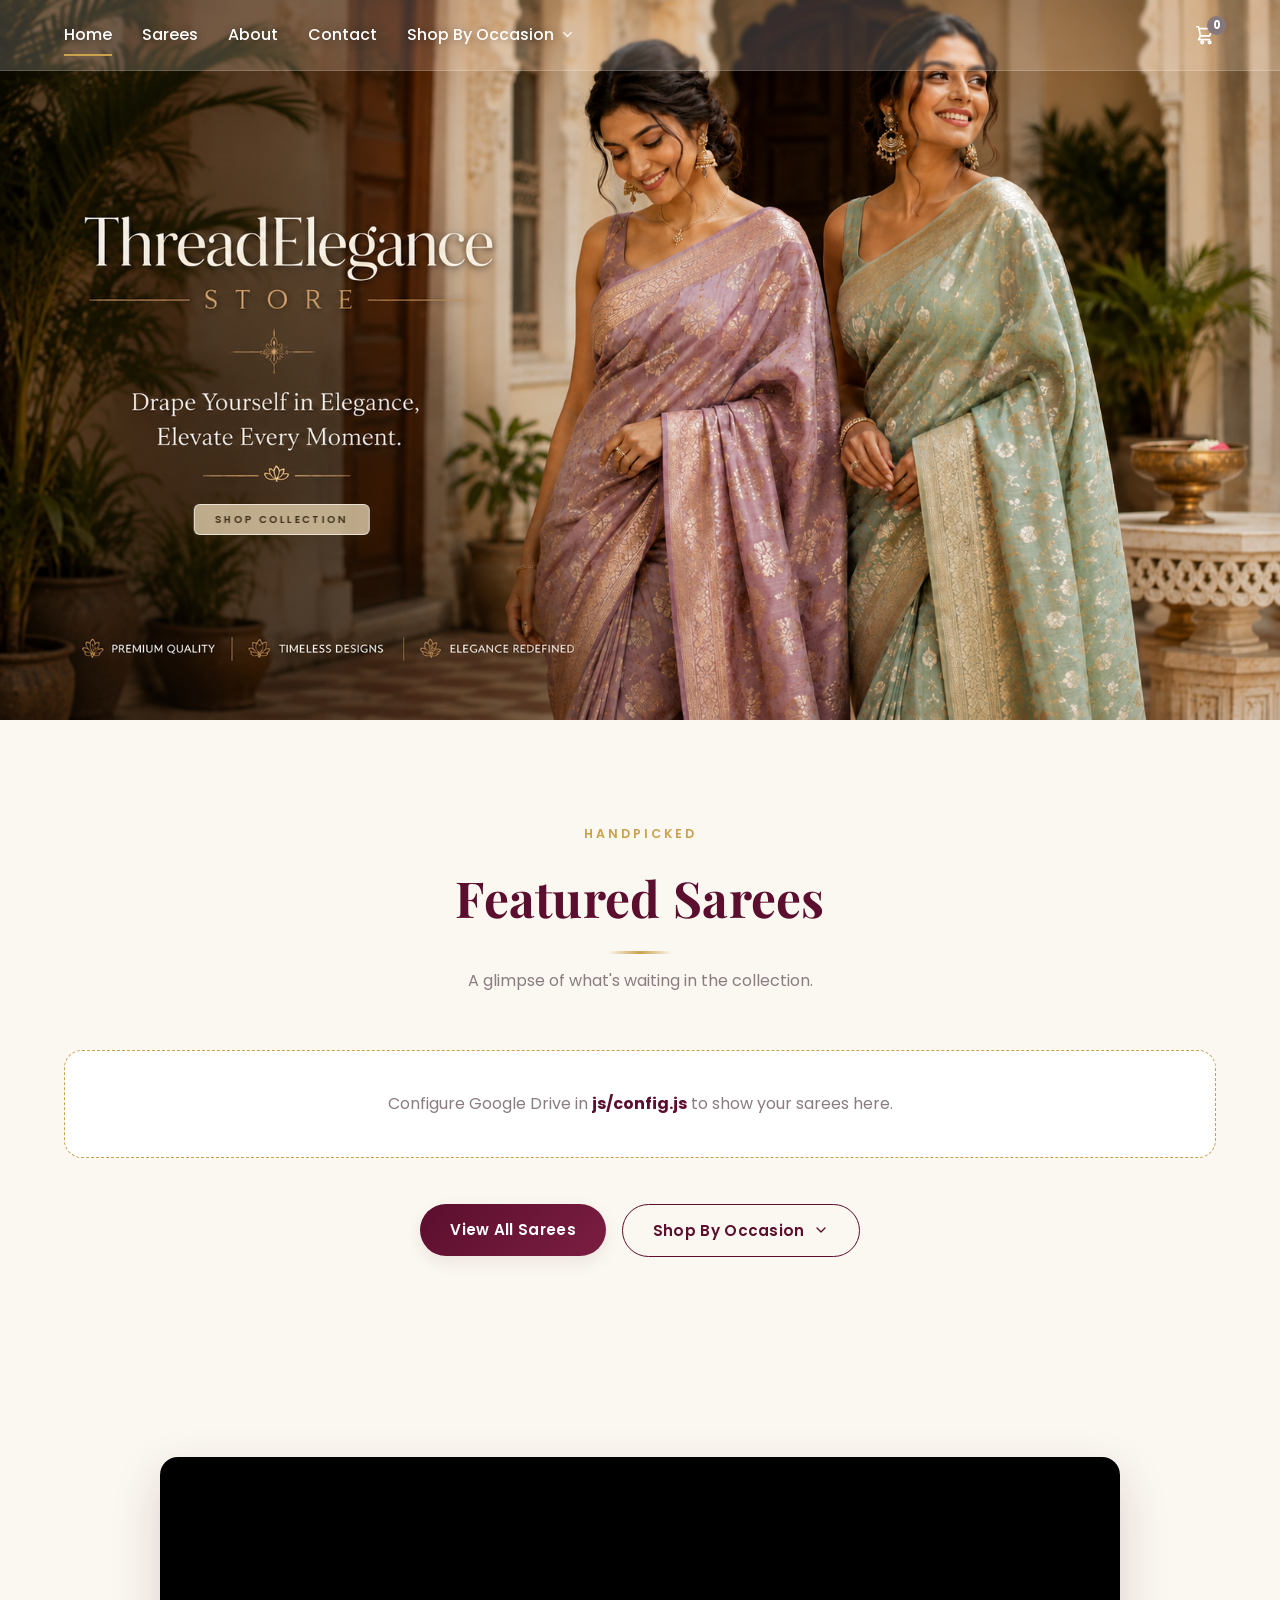
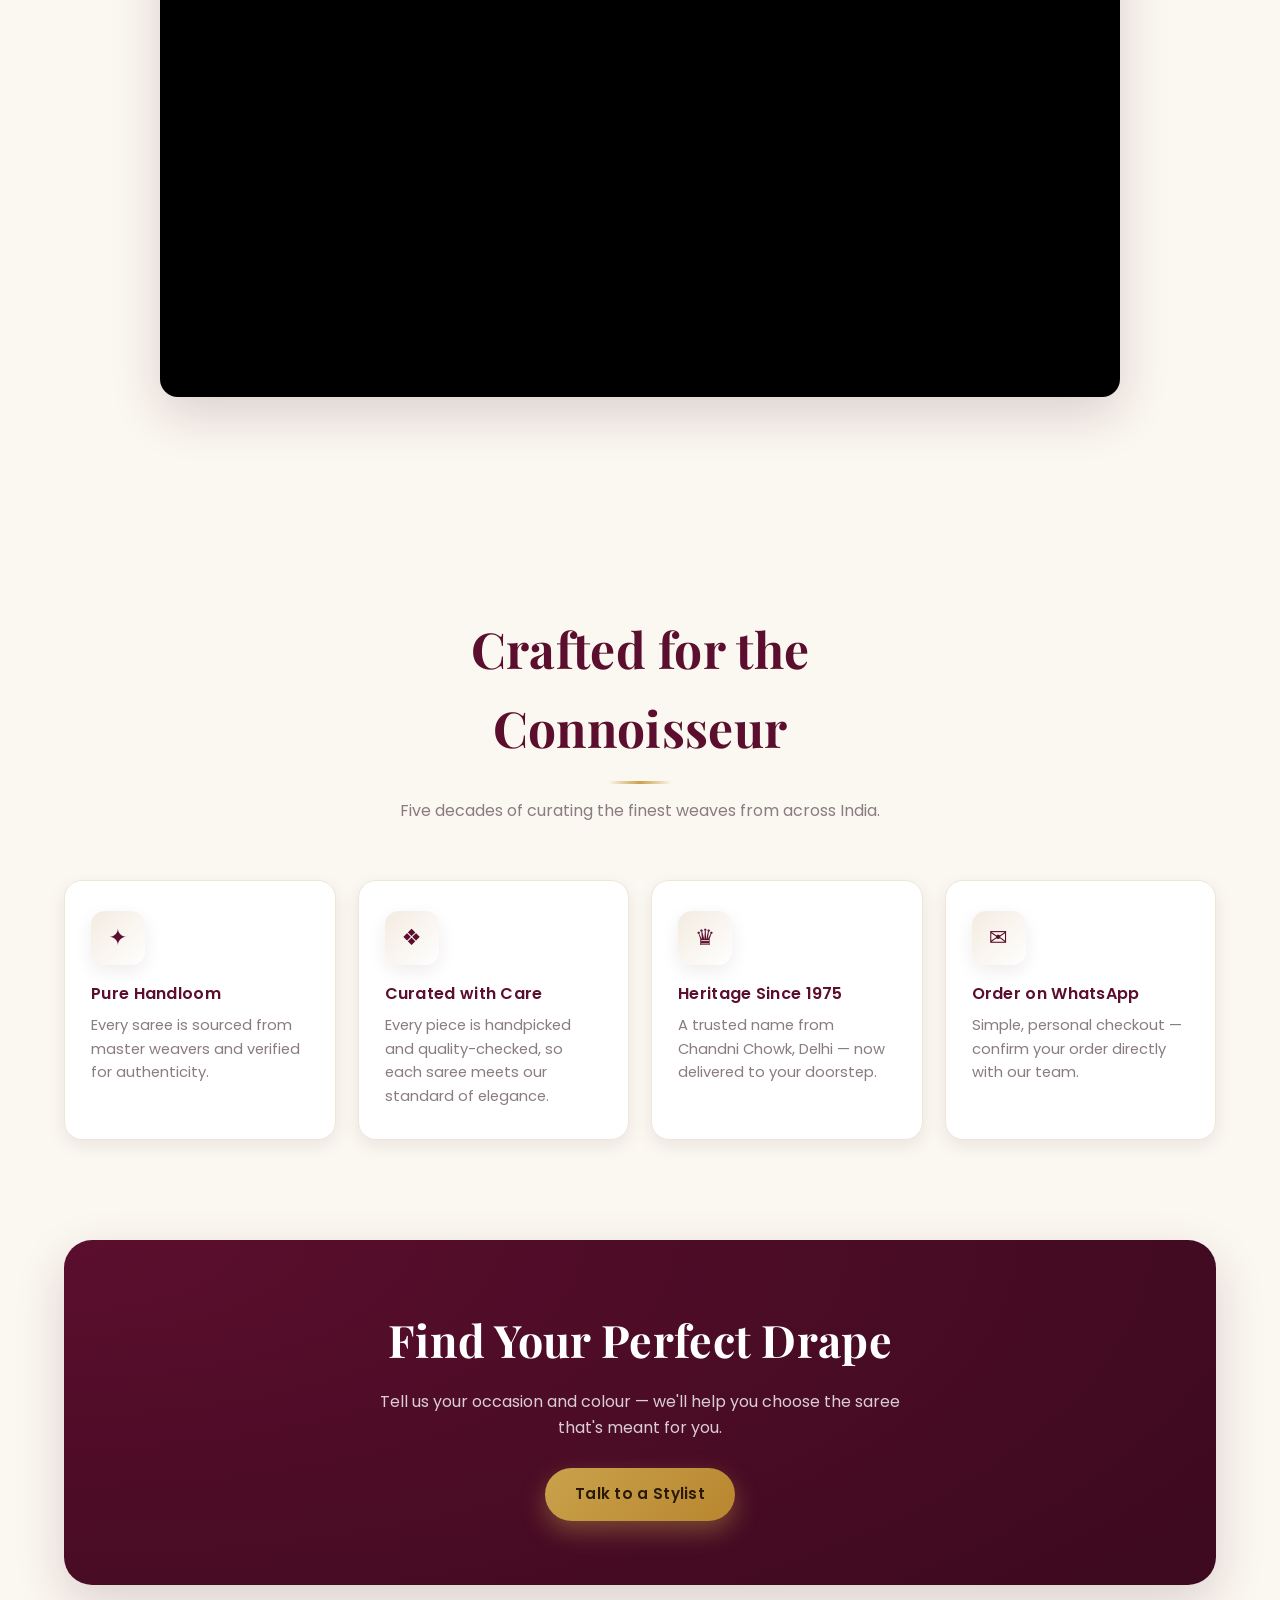
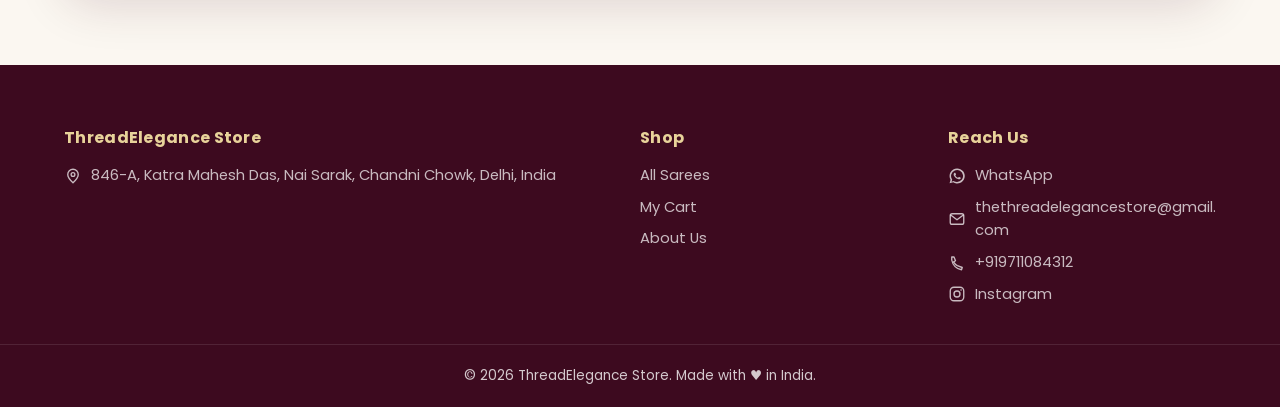
==== index.html @ fd5fad1a "Update index.html" ====
<!DOCTYPE html>
<html lang="en">
<head>
  <meta charset="UTF-8" />
  <meta name="viewport" content="width=device-width, initial-scale=1.0" />
  <meta name="referrer" content="strict-origin-when-cross-origin" />
  <title>ThreadElegance Store</title>
  <meta name="description" content="Timeless elegance, woven in silk. Discover handpicked traditional & contemporary sarees." />
  <link rel="preconnect" href="https://fonts.googleapis.com">
  <link rel="preconnect" href="https://fonts.gstatic.com" crossorigin>
  <link rel="stylesheet" href="https://fonts.googleapis.com/css2?family=Playfair+Display:ital,wght@0,500;0,700;1,600&family=Poppins:wght@300;400;500;600&display=swap" media="print" onload="this.media='all'">
  <noscript><link rel="stylesheet" href="https://fonts.googleapis.com/css2?family=Playfair+Display:ital,wght@0,500;0,700;1,600&family=Poppins:wght@300;400;500;600&display=swap"></noscript>
  <link rel="stylesheet" href="css/styles.css?v=20260614" />
</head>
<body class="home">
  <div class="loader"><div class="ring"></div></div>
  <header data-chrome="header"></header>

  <!-- ============ HERO ============ -->
  <section class="hero hero--photo">
    <div class="hero-media">
      <picture>
        <source media="(max-width: 860px)" srcset="TES_MOB.png" />
        <img class="hero-photo" src="TES_HOME_16_9.png" alt="Two women draped in elegant handwoven sarees" />
      </picture>
      <a href="products.html" class="btn hero-shop">Shop Collection</a>
    </div>
  </section>

  <!-- ============ FEATURED PRODUCTS ============ -->
  <section class="section section--featured">
    <div class="container">
      <div class="section-head reveal">
        <span class="kicker">Handpicked</span>
        <h2>Featured Sarees</h2>
        <p>A glimpse of what's waiting in the collection.</p>
      </div>
      <div id="featured-grid" class="product-grid product-grid--featured"></div>
      <div class="center" style="margin-top:46px">
        <div class="home-shop-actions">
          <a href="products.html" class="btn btn-primary">View All Sarees</a>
          <div class="occasion-dropdown" id="homeOccasion">
            <button type="button" class="btn btn-outline occasion-dropdown-toggle" aria-haspopup="true" aria-expanded="false">
              Shop By Occasion
              <svg class="od-chevron" viewBox="0 0 24 24" width="16" height="16" fill="none" stroke="currentColor" stroke-width="2" stroke-linecap="round" stroke-linejoin="round" aria-hidden="true"><path d="M6 9l6 6 6-6"/></svg>
            </button>
            <div class="occasion-dropdown-menu" role="menu">
              <a href="products.html?occasion=bridal" role="menuitem">Bridal</a>
              <a href="products.html?occasion=wedding" role="menuitem">Wedding</a>
              <a href="products.html?occasion=festive" role="menuitem">Festive</a>
              <a href="products.html?occasion=everyday" role="menuitem">Everyday</a>
            </div>
          </div>
        </div>
      </div>
    </div>
  </section>

  <!-- ============ YOUTUBE VIDEO ============ -->
  <!-- Paste your YouTube link in data-youtube below (leave "" to hide). -->
  <section class="section section--video" id="videoSection" data-youtube="https://youtube.com/shorts/80SudFxXwZk?si=FWJjQlw-wG3rqTs-">
    <div class="container">
      <div class="video-frame reveal">
        <iframe id="videoEmbed" src="" title="ThreadElegance video"
          frameborder="0"
          allow="accelerometer; autoplay; clipboard-write; encrypted-media; gyroscope; picture-in-picture; web-share"
          referrerpolicy="strict-origin-when-cross-origin"
          allowfullscreen></iframe>
      </div>
    </div>
  </section>

  <!-- ============ FEATURES ============ -->
  <section class="section">
    <div class="container">
      <div class="section-head reveal">
        <h2>Crafted for the Connoisseur</h2>
        <p>Five decades of curating the finest weaves from across India.</p>
      </div>
      <div class="features">
        <div class="feature reveal">
          <div class="ic">✦</div><h4>Pure Handloom</h4>
          <p>Every saree is sourced from master weavers and verified for authenticity.</p>
        </div>
        <div class="feature reveal d1">
          <div class="ic">❖</div><h4>Curated with Care</h4>
          <p>Every piece is handpicked and quality-checked, so each saree meets our standard of elegance.</p>
        </div>
        <div class="feature reveal d2">
          <div class="ic">♛</div><h4>Heritage Since 1975</h4>
          <p>A trusted name from Chandni Chowk, Delhi — now delivered to your doorstep.</p>
        </div>
        <div class="feature reveal d3">
          <div class="ic">✉</div><h4>Order on WhatsApp</h4>
          <p>Simple, personal checkout — confirm your order directly with our team.</p>
        </div>
      </div>
    </div>
  </section>

  <!-- ============ CTA BAND ============ -->
  <section class="section" style="padding:0">
    <div class="container">
      <div class="reveal" style="background:radial-gradient(120% 160% at 0% 0%, #5b0e2d, #3d0a1f);border-radius:28px;padding:64px 40px;text-align:center;color:#fff;box-shadow:var(--shadow-md)">
        <h2 style="font-size:clamp(1.8rem,4vw,2.8rem);margin-bottom:14px">Find Your Perfect Drape</h2>
        <p style="color:rgba(255,255,255,.8);max-width:560px;margin:0 auto 28px">Tell us your occasion and colour — we'll help you choose the saree that's meant for you.</p>
        <a href="contact.html" class="btn btn-gold">Talk to a Stylist</a>
      </div>
    </div>
  </section>

  <!-- ===== Gallery modal (shared with Products page) ===== -->
  <div class="modal" id="gallery-modal">
    <div class="modal-bg"></div>
    <div class="modal-card">
      <button class="modal-close" data-mclose>&times;</button>
      <div class="modal-gallery">
        <div class="mg-stage">
          <button class="mg-arrow prev" aria-label="Previous">‹</button>
          <img data-mstage src="" alt="Saree image">
          <button class="mg-arrow next" aria-label="Next">›</button>
        </div>
        <div class="mg-thumbs" data-mthumbs></div>
      </div>
      <div class="modal-info">
        <h2 data-mtitle>Saree</h2>
        <p class="m-type" data-mtype></p>
        <p class="m-details" data-mdetails></p>
        <div class="m-price gold-text" data-mprice></div>
        <div class="m-buy">
          <div class="qty" data-mqty>
            <button type="button" data-mstep="-1">−</button>
            <input type="number" min="1" value="1" data-mqtyinput aria-label="Quantity">
            <button type="button" data-mstep="1">+</button>
          </div>
          <button class="btn btn-gold" data-madd style="justify-content:center">Add to Cart</button>
        </div>
      </div>
    </div>
  </div>

  <footer class="site-footer" data-chrome="footer"></footer>

  <!-- scripts -->
  <script src="js/config.js"></script>
  <script src="js/drive.js"></script>
  <script src="js/store.js"></script>
  <script src="js/ui.js"></script>
  <script src="js/gallery.js"></script>
  <script>renderChrome("index.html");</script>

  <!-- Shop By Occasion dropdown (next to "View All Sarees") -->
  <script>
    (function () {
      const drop = document.getElementById("homeOccasion");
      if (!drop) return;
      const toggle = drop.querySelector(".occasion-dropdown-toggle");
      const setOpen = (open) => {
        drop.classList.toggle("open", open);
        toggle.setAttribute("aria-expanded", open ? "true" : "false");
      };
      toggle.addEventListener("click", (e) => {
        e.stopPropagation();
        setOpen(!drop.classList.contains("open"));
      });
      document.addEventListener("click", (e) => { if (!drop.contains(e.target)) setOpen(false); });
      document.addEventListener("keydown", (e) => { if (e.key === "Escape") setOpen(false); });
    })();
  </script>

  <!-- youtube video embed -->
  <script>
    (function () {
      const section = document.getElementById("videoSection");
      if (!section) return;
      const raw = (section.getAttribute("data-youtube") || "").trim();
      const iframe = document.getElementById("videoEmbed");
      // Pull the 11-character video id out of any common YouTube URL form.
      function getId(url) {
        if (!url) return "";
        const m = url.match(/(?:youtu\.be\/|v=|\/embed\/|\/shorts\/)([A-Za-z0-9_-]{11})/);
        if (m) return m[1];
        if (/^[A-Za-z0-9_-]{11}$/.test(url)) return url; // bare id
        return "";
      }
      const id = getId(raw);
      if (!id) { section.remove(); return; } // no link → hide the section
      // Use the privacy-enhanced domain and pass a valid origin when the page
      // is served over http(s); this avoids YouTube "Error 153" (configuration
      // error) caused by a missing/invalid referrer.
      const params = new URLSearchParams({ rel: "0", modestbranding: "1" });
      if (location.protocol === "http:" || location.protocol === "https:") {
        params.set("origin", location.origin);
      }
      iframe.src = "https://www.youtube-nocookie.com/embed/" + id + "?" + params.toString();
    })();
  </script>

  <!-- featured products -->
  <script>
    (async function () {
      const grid = document.getElementById("featured-grid");
      grid.innerHTML = `<div class="skeleton"><div class="sk-img"></div><div class="sk-body"><div class="sk-line"></div><div class="sk-line short"></div></div></div>`.repeat(4);
      try {
        const { products } = await window.loadProductsFromDrive();
        // Featured sarees use the image naming  F1_1.png, F1_2.png (saree 1),
        // F2_1.png, F2_2.png (saree 2) … up to F4. Pick those groups, ordered
        // by their F-number, and cap the section at 4 sarees.
        const featured = products
          .filter((p) => /^F\d+$/i.test(p.group))
          .sort((a, b) => parseInt(a.group.slice(1), 10) - parseInt(b.group.slice(1), 10));
        const top = (featured.length ? featured : products).slice(0, 4);
        if (!top.length) {
          grid.style.display = "block";
          grid.innerHTML = `<div class="notice">Your sarees will appear here once your Google Drive is connected.<br>
            <small>Add your API key in <b>js/config.js</b> — see README.</small></div>`;
          return;
        }
        const renderFeatured = () => {
          grid.innerHTML = top.map((p) => {
            const inCart = window.getCart().find((c) => c.id === p.id);
            const qty = inCart ? inCart.quantity : 1;
            return `
            <div class="card reveal" data-id="${p.id}">
              <div class="card-inner">
                <div class="card-media">
                  <img src="${p.cover || p.images[0]}" alt="${p.name}" loading="lazy"
                    data-alt="${p.coverAlt || (p.imagesAlt && p.imagesAlt[0]) || ''}"
                    onload="this.classList.add('loaded')"
                    onerror="window.driveImgError(this)">
                  <span class="shine"></span>
                  <button class="card-view" data-view="${p.id}">View Gallery</button>
                </div>
                <div class="card-body">
                  <h3>${p.name}</h3>
                  ${p.type && p.type.trim() ? `<span class="card-tag">${p.type.trim()}</span>` : ""}
                  <div class="card-foot">
                    <span class="price">${window.SHOW_PRICE ? (p.price ? window.money(p.price) : "<small>Price on request</small>") : "<small>Price: Calculated on WhatsApp</small>"}</span>
                    <div class="qty" data-qty="${p.id}">
                      <button data-step="-1">−</button>
                      <input type="number" min="1" value="${qty}" data-input="${p.id}">
                      <button data-step="1">+</button>
                    </div>
                  </div>
                  <div class="add-line">
                    <button class="btn btn-primary" data-add="${p.id}">Add to Cart</button>
                  </div>
                </div>
              </div>
            </div>`;
          }).join("");
          bindFeatured();
          window.initReveal(grid); window.initTilt(grid);
        };

        const commitQty = (p, q) => {
          const exists = window.getCart().some((c) => c.id === p.id);
          if (exists) window.setQuantity(p.id, q);
          else if (q > 0) window.addToCart(window.productCartShape(p), q);
        };

        const openFor = (id) => {
          const p = top.find((x) => x.id === id);
          if (!p) return;
          const cardInput = grid.querySelector(`[data-input="${id}"]`);
          const cardQty = cardInput ? parseInt(cardInput.value) || 0 : 0;
          window.openGallery(p, cardQty);
        };

        function bindFeatured() {
          grid.querySelectorAll("[data-view]").forEach((b) =>
            b.addEventListener("click", (e) => { e.stopPropagation(); openFor(b.dataset.view); }));
          grid.querySelectorAll(".card-media img").forEach((img) =>
            img.addEventListener("click", () => openFor(img.closest(".card").dataset.id)));

          grid.querySelectorAll("[data-qty]").forEach((q) => {
            const input = q.querySelector("input");
            q.querySelectorAll("button").forEach((btn) =>
              btn.addEventListener("click", (e) => {
                e.stopPropagation();
                input.value = Math.max(1, (parseInt(input.value) || 1) + parseInt(btn.dataset.step));
              }));
            input.addEventListener("change", () => {
              input.value = Math.max(1, parseInt(input.value) || 1);
            });
            input.addEventListener("click", (e) => e.stopPropagation());
          });

          grid.querySelectorAll("[data-add]").forEach((b) =>
            b.addEventListener("click", (e) => {
              e.stopPropagation();
              const p = top.find((x) => x.id === b.dataset.add);
              const input = grid.querySelector(`[data-input="${p.id}"]`);
              const qty = Math.max(1, parseInt(input.value) || 1);
              input.value = qty;
              commitQty(p, qty);
              b.textContent = "Added ✓";
              setTimeout(() => (b.textContent = "Add to Cart"), 1200);
            }));
        }

        // keep steppers in sync after the shared gallery modal adds an item
        window.onGalleryAdd = renderFeatured;
        renderFeatured();
      } catch (e) {
        grid.style.display = "block";
        grid.innerHTML = `<div class="notice">Configure Google Drive in <b>js/config.js</b> to show your sarees here.</div>`;
      }
    })();
  </script>

</body>
</html>
---- css/styles.css ----
/* =====================================================================
   ThreadElegance Store — global stylesheet
   Luxury saree storefront: ivory + wine + gold, glassmorphism, 3D.
   ===================================================================== */

:root {
  --wine: #5b0e2d;
  --wine-deep: #3d0a1f;
  --wine-soft: #7b1e42;
  --gold: #c9a24b;
  --gold-light: #e8d39a;
  --ivory: #fbf7f1;
  --ivory-2: #f3ebe0;
  --ink: #2a2024;
  --muted: #8a7c80;
  --white: #ffffff;
  --radius: 18px;
  --shadow-sm: 0 6px 18px rgba(61, 10, 31, .08);
  --shadow-md: 0 18px 50px rgba(61, 10, 31, .16);
  --shadow-lg: 0 30px 80px rgba(61, 10, 31, .26);
  --ease: cubic-bezier(.22, 1, .36, 1);
  --font-serif: "Playfair Display", Georgia, serif;
  --font-sans: "Poppins", "Segoe UI", system-ui, sans-serif;
  --nav-h: 74px;
}

* { box-sizing: border-box; margin: 0; padding: 0; }
html { scroll-behavior: smooth; overflow-x: clip; }
body {
  font-family: var(--font-sans);
  color: var(--ink);
  background: var(--ivory);
  line-height: 1.6;
  max-width: 100%;
  overflow-x: clip;
  overflow-wrap: break-word;   /* long tokens (emails, URLs) never overflow */
  word-break: break-word;
}
h1, h2, h3, h4, .serif { font-family: var(--font-serif); font-weight: 700; letter-spacing: .3px; }
a { color: inherit; text-decoration: none; }
img { display: block; max-width: 100%; }
section { position: relative; }

.container { max-width: 1200px; margin: 0 auto; padding: 0 24px; }
.muted { color: var(--muted); }
.gold-text { color: var(--gold); }
.center { text-align: center; }

/* ---------- buttons ---------- */
.btn {
  display: inline-flex; align-items: center; gap: 10px;
  padding: 14px 30px; border-radius: 999px; border: none; cursor: pointer;
  font-family: var(--font-sans); font-weight: 600; font-size: .95rem;
  letter-spacing: .3px; transition: transform .35s var(--ease), box-shadow .35s var(--ease), background .35s;
  position: relative; overflow: hidden;
  touch-action: manipulation; -webkit-tap-highlight-color: transparent;
}
.btn-primary { background: linear-gradient(135deg, var(--wine), var(--wine-soft)); color: #fff; box-shadow: var(--shadow-sm); }
.btn-primary:hover { transform: translateY(-3px); box-shadow: 0 22px 40px rgba(91,14,45,.35); }
.btn-gold { background: linear-gradient(135deg, var(--gold), #b8862f); color: #2a1a05; box-shadow: 0 10px 24px rgba(201,162,75,.4); }
.btn-gold:hover { transform: translateY(-3px); box-shadow: 0 22px 44px rgba(201,162,75,.55); }
.btn-ghost { background: rgba(255,255,255,.12); color: #fff; border: 1.5px solid rgba(255,255,255,.55); backdrop-filter: blur(6px); }
.btn-ghost:hover { background: rgba(255,255,255,.22); transform: translateY(-3px); }
.btn-outline { background: transparent; color: var(--wine); border: 1.6px solid var(--wine); }
.btn-outline:hover { background: var(--wine); color: #fff; }

/* ---------- navbar ---------- */
.navbar { position: fixed; inset: 0 0 auto 0; z-index: 100; transition: all .4s var(--ease); }
.nav-inner {
  max-width: 1200px; margin: 0 auto; padding: 18px 24px;
  display: flex; align-items: center; justify-content: space-between;
}
.navbar.scrolled { background: rgba(251,247,241,.82); backdrop-filter: blur(14px); box-shadow: var(--shadow-sm); }
.navbar.scrolled .nav-inner { padding: 12px 24px; }
.brand { display: flex; align-items: center; gap: 12px; }
.brand-mark {
  width: 42px; height: 42px; border-radius: 12px; display: grid; place-items: center;
  background: linear-gradient(135deg, var(--wine), var(--wine-soft)); color: var(--gold-light);
  font-family: var(--font-serif); font-weight: 700; box-shadow: var(--shadow-sm);
}
.brand-text { font-family: var(--font-serif); font-size: 1.25rem; font-weight: 700; color: var(--wine); white-space: nowrap; }
/* When transparent over the dark hero, the always-visible bar items go light */
.navbar:not(.scrolled) .brand-text { color: #fff; }
.navbar:not(.scrolled) .nav-cart { color: #fff; }
.navbar:not(.scrolled) .nav-toggle span { background: #fff; }
.nav-right { display: flex; align-items: center; gap: 18px; }
.nav-links { display: flex; align-items: center; gap: 30px; }
.nav-link { font-weight: 500; position: relative; padding: 4px 0; transition: color .3s; }
.nav-link::after {
  content: ""; position: absolute; left: 0; bottom: -4px; height: 2px; width: 0;
  background: var(--gold); transition: width .35s var(--ease);
}
.nav-link:hover::after, .nav-link.active::after { width: 100%; }
.nav-link:hover, .nav-link.active { color: var(--wine); }
/* Desktop only: nav links sit inline on the transparent bar over the hero */
@media (min-width: 861px) {
  .navbar:not(.scrolled) .nav-link { color: rgba(255,255,255,.9); }
  .navbar:not(.scrolled) .nav-link:hover,
  .navbar:not(.scrolled) .nav-link.active { color: #fff; }
}
/* ---- Home page navbar: brand lives in the hero image, so hide it; the bar is
   solid with dark links (the photo sits below the bar, not behind it). ---- */
body.home .brand { display: none; }
body.home .navbar { background: rgba(251,247,241,.92); backdrop-filter: blur(14px);
  -webkit-backdrop-filter: blur(14px); box-shadow: var(--shadow-sm); }
/* Home: light frosted-glass transparent bar over the hero photo (all screens),
   so the image shows through clearly. Turns solid on scroll. */
body.home .navbar:not(.scrolled) { background: rgba(251, 247, 241, .18);
  backdrop-filter: blur(1px) saturate(115%);
  -webkit-backdrop-filter: blur(1px) saturate(115%);
  box-shadow: none; border-bottom: 1px solid rgba(255, 255, 255, .18); }
body.home .navbar:not(.scrolled) .nav-cart { color: var(--wine); }
body.home .navbar:not(.scrolled) .nav-toggle span { background: var(--wine); }
@media (min-width: 861px) {
  body.home .navbar:not(.scrolled) .nav-link,
  body.home .navbar:not(.scrolled) .nav-cart { color: #fff;
    text-shadow: 0 1px 10px rgba(0, 0, 0, .35); }
  body.home .navbar:not(.scrolled) .nav-link:hover,
  body.home .navbar:not(.scrolled) .nav-link.active { color: #fff; }
}
@media (max-width: 860px) {
  body.home .nav-inner { justify-content: flex-end; }
  /* Fully clear home navbar over the hero on mobile: no blur, tint or border. */
  body.home .navbar:not(.scrolled) { background: transparent; backdrop-filter: none;
    -webkit-backdrop-filter: none; border-bottom: none; box-shadow: none; }
  /* White cart + menu icons for legibility over the hero image. */
  body.home .navbar:not(.scrolled) .nav-cart { color: #fff;
    text-shadow: 0 1px 8px rgba(0, 0, 0, .4); }
  body.home .navbar:not(.scrolled) .nav-toggle span { background: #fff; }
}

.nav-cart { position: relative; display: grid; place-items: center; color: var(--wine); }
.cart-badge {
  position: absolute; top: -8px; right: -10px; min-width: 19px; height: 19px; padding: 0 5px;
  display: grid; place-items: center; background: var(--gold); color: #2a1a05;
  font-size: .72rem; font-weight: 700; border-radius: 999px;
}
.cart-badge.is-empty { background: var(--muted); color: #fff; }
.cart-bump { animation: bump .4s var(--ease); }
@keyframes bump { 0%{transform:scale(1)} 40%{transform:scale(1.35)} 100%{transform:scale(1)} }
.nav-toggle { display: none; flex-direction: column; gap: 5px; background: none; border: none; cursor: pointer; padding: 4px; }
.nav-toggle span { width: 26px; height: 2.5px; background: var(--wine); border-radius: 2px; transition: .3s var(--ease); transform-origin: center; }
.nav-toggle.is-open span:nth-child(1) { transform: translateY(7.5px) rotate(45deg); }
.nav-toggle.is-open span:nth-child(2) { opacity: 0; }
.nav-toggle.is-open span:nth-child(3) { transform: translateY(-7.5px) rotate(-45deg); }

@media (max-width: 860px) {
  .nav-toggle { display: flex; }
  .nav-links {
    position: absolute; top: 100%; left: 0; right: 0; flex-direction: column; align-items: flex-start; gap: 4px;
    background: rgba(251,247,241,.98); backdrop-filter: blur(14px); padding: 18px 24px 24px;
    box-shadow: var(--shadow-md); transform: translateY(-12px); opacity: 0; pointer-events: none;
    transition: .35s var(--ease); max-height: calc(100vh - 64px); overflow-y: auto;
  }
  .nav-links.open { transform: translateY(0); opacity: 1; pointer-events: auto; }
  .nav-links .nav-link { width: 100%; padding: 12px 0; font-size: 1.05rem; border-bottom: 1px solid rgba(91,14,45,.08); }
  .nav-links .nav-link::after { display: none; }
}
@media (max-width: 420px) {
  .brand-text { font-size: 1.05rem; }
  .brand-mark { width: 36px; height: 36px; }
}

/* ---------- navbar: Shop By Occasion dropdown ---------- */
.nav-dropdown { position: relative; display: inline-flex; align-items: center; }
.nav-dropdown-toggle { display: inline-flex; align-items: center; gap: 6px; background: none; border: none;
  cursor: pointer; font-family: var(--font-sans); font-size: inherit; line-height: inherit; color: inherit; }
.nav-dropdown-toggle .nd-chevron { transition: transform .25s var(--ease); }
.nav-dropdown.open .nav-dropdown-toggle .nd-chevron { transform: rotate(180deg); }
.nav-dropdown-menu { position: absolute; top: calc(100% + 16px); left: 50%; min-width: 200px;
  background: #fff; border: 1px solid #ecdfcb; border-radius: 14px; box-shadow: var(--shadow-lg); padding: 8px;
  opacity: 0; visibility: hidden; pointer-events: none; transform: translateX(-50%) translateY(-8px);
  transition: opacity .25s var(--ease), transform .25s var(--ease), visibility .25s; z-index: 60; }
.nav-dropdown.open .nav-dropdown-menu { opacity: 1; visibility: visible; pointer-events: auto;
  transform: translateX(-50%) translateY(0); }
.nav-dropdown-link { display: block; padding: 10px 14px; border-radius: 9px; color: var(--ink) !important;
  font-weight: 500; font-size: .95rem; white-space: nowrap; transition: background .2s var(--ease), color .2s var(--ease); }
.nav-dropdown-link::after { display: none; }
.nav-dropdown-link:hover { background: var(--ivory-2); color: var(--wine) !important; }
@media (min-width: 861px) {
  /* Hover reveals the menu on desktop (click still works too). */
  .nav-dropdown:hover .nav-dropdown-menu { opacity: 1; visibility: visible; pointer-events: auto;
    transform: translateX(-50%) translateY(0); }
  .nav-dropdown:hover .nav-dropdown-toggle .nd-chevron { transform: rotate(180deg); }
  /* Invisible bridge across the gap between the toggle and the menu so moving the
     cursor down to the options doesn't drop :hover and close the dropdown. */
  .nav-dropdown-menu::before { content: ""; position: absolute; left: 0; right: 0; top: -20px; height: 20px; }
}
@media (max-width: 860px) {
  .nav-dropdown { width: 100%; flex-direction: column; align-items: stretch; }
  .nav-dropdown-toggle { width: 100%; justify-content: space-between; padding: 12px 0; font-size: 1.05rem;
    border-bottom: 1px solid rgba(91,14,45,.08); }
  .nav-dropdown-menu { position: static; transform: none; min-width: 0; width: 100%; opacity: 1; visibility: visible;
    box-shadow: none; border: none; border-radius: 0; padding: 0; max-height: 0; overflow: hidden;
    transition: max-height .3s var(--ease); }
  .nav-dropdown.open .nav-dropdown-menu { transform: none; max-height: 340px; }
  .nav-dropdown-link { padding: 11px 0 11px 18px; }
}

/* ---------- home page: Shop By Occasion button ---------- */
.home-shop-actions { display: inline-flex; align-items: center; justify-content: center; gap: 16px; flex-wrap: wrap; }
.occasion-dropdown { position: relative; display: inline-flex; }
.occasion-dropdown-toggle { gap: 8px; }
.occasion-dropdown-toggle .od-chevron { transition: transform .25s var(--ease); }
.occasion-dropdown.open .occasion-dropdown-toggle .od-chevron { transform: rotate(180deg); }
.occasion-dropdown-menu { position: absolute; top: calc(100% + 12px); left: 50%; min-width: 210px;
  background: #fff; border: 1px solid #ecdfcb; border-radius: 14px; box-shadow: var(--shadow-lg); padding: 8px;
  opacity: 0; visibility: hidden; pointer-events: none; transform: translateX(-50%) translateY(-8px);
  transition: opacity .25s var(--ease), transform .25s var(--ease), visibility .25s; z-index: 50; }
.occasion-dropdown.open .occasion-dropdown-menu { opacity: 1; visibility: visible; pointer-events: auto;
  transform: translateX(-50%) translateY(0); }
.occasion-dropdown-menu a { display: block; padding: 11px 16px; border-radius: 9px; color: var(--ink);
  font-weight: 500; font-size: .95rem; text-align: left; transition: background .2s var(--ease), color .2s var(--ease); }
.occasion-dropdown-menu a:hover { background: var(--ivory-2); color: var(--wine); }
@media (min-width: 861px) {
  /* Hover opens the menu on desktop (click still works too). */
  .occasion-dropdown:hover .occasion-dropdown-menu { opacity: 1; visibility: visible; pointer-events: auto;
    transform: translateX(-50%) translateY(0); }
  .occasion-dropdown:hover .occasion-dropdown-toggle .od-chevron { transform: rotate(180deg); }
  /* Invisible bridge across the gap so moving the cursor down keeps it open. */
  .occasion-dropdown-menu::before { content: ""; position: absolute; left: 0; right: 0; top: -16px; height: 16px; }
}

/* ---------- hero ---------- */
.hero { position: relative; min-height: 100vh; min-height: 100svh; display: grid; place-items: center; overflow: hidden;
  background: radial-gradient(120% 120% at 70% 10%, #2d0716 0%, #5b0e2d 45%, #3d0a1f 100%); color: #fff; }
/* ---------- hero art ---------- */
.hero-art { position: absolute; inset: 0; z-index: 1; pointer-events: none; }
.hero-art svg { width: 100%; height: 100%; display: block; }

/* ---------- photo hero (home page) ----------
   The 16:9 image always spans the FULL width (edge-to-edge, no side margins).
   Because it matches a 16:9 screen, full-width is also full-height there, so it
   fills the screen with no scroll; the navbar floats over its top edge. The
   button is anchored as a % of the image so it tracks the baked-in text. */
.hero--photo { position: relative; display: block; min-height: 0; overflow: hidden; color: inherit;
  background: var(--ivory, #fbf7f1); padding-top: 0; }
.hero--photo .hero-media { position: relative; display: block; width: 100%; line-height: 0; }
.hero--photo .hero-photo { display: block; width: 100%; height: auto; }
/* The photo starts at the very top on all screens; the navbar floats over it. */

/* Premium beige "Shop Collection" button. It is anchored as a % of the image
   and sized with `max(px, vw)` so it scales PROPORTIONALLY with the photo on
   large screens (never tiny) while staying readable/tappable on small ones. */
.hero--photo .hero-shop { position: absolute; left: 22%; top: 70%; transform: translateX(-50%);
  line-height: normal;
  padding: max(6px, .5vw) max(15px, 1.6vw);
  font-size: max(9px, .8vw); font-weight: 600; text-transform: uppercase;
  letter-spacing: max(1.2px, .18vw); color: #41331c; white-space: nowrap;
  background: rgba(214, 196, 162, .85); border: 1px solid rgba(255, 255, 255, .65);
  border-radius: max(6px, .45vw); backdrop-filter: blur(2px); -webkit-backdrop-filter: blur(2px);
  box-shadow: 0 6px 18px rgba(70, 50, 20, .26); }
.hero--photo .hero-shop:hover { transform: translateX(-50%) translateY(-2px);
  background: rgba(224, 208, 178, .96); box-shadow: 0 13px 30px rgba(70, 50, 20, .34); }
.hero--photo .hero-shop:active { transform: translateX(-50%); }
/* Mobile: dedicated 9:16 portrait image that fully covers the screen on load,
   with the button centred just above the baked "Timeless Designs" badge. */
@media (max-width: 860px) {
  .hero--photo .hero-media { height: 100vh; height: 100svh; }
  .hero--photo .hero-photo { height: 100%; object-fit: cover; object-position: center; }
  .hero--photo .hero-shop { left: 50%; top: auto; bottom: 9%; transform: translateX(-50%);
    padding: 9px 20px; font-size: 11px; letter-spacing: 1.6px; border-radius: 7px;
    box-shadow: 0 6px 16px rgba(70, 50, 20, .3); }
  .hero--photo .hero-shop:hover { transform: translateX(-50%) translateY(-2px); }
  .hero--photo .hero-shop:active { transform: translateX(-50%); }
}

.hero-art .aura { animation: auraPulse 9s ease-in-out infinite; transform-box: fill-box; transform-origin: center; }

.pallu-layer { transform-box: fill-box; transform-origin: 85% 25%; animation: palluSway 13s ease-in-out infinite; }
.hero-art .rb { transform-box: fill-box; transform-origin: 80% 30%; }
.hero-art .rb1 { animation: ribbonFlow 12s ease-in-out infinite; }
.hero-art .rb2 { animation: ribbonFlow 9.5s ease-in-out infinite .6s reverse; }
.hero-art .rb3, .hero-art .zari { transform-box: fill-box; transform-origin: 75% 35%; animation: ribbonFlow 8s ease-in-out infinite 1s; }

.figure-layer { transform-box: fill-box; transform-origin: 82% 100%; animation: figureBreathe 10s ease-in-out infinite; }
.hero-art .shoulder-pallu { transform-box: fill-box; transform-origin: 86% 18%; animation: ribbonFlow 9.5s ease-in-out infinite .6s reverse; }
.hero-art .rim-light { animation: rimShimmer 6s ease-in-out infinite; }

.hero-art .dust circle { transform-box: fill-box; transform-origin: center; opacity: 0; animation: dustFloat 8s ease-in-out infinite; }
.hero-art .dust circle:nth-child(2) { animation-duration: 9.5s; animation-delay: 1.2s; }
.hero-art .dust circle:nth-child(3) { animation-duration: 7s;   animation-delay: 2.4s; }
.hero-art .dust circle:nth-child(4) { animation-duration: 10s;  animation-delay: .6s; }
.hero-art .dust circle:nth-child(5) { animation-duration: 8.5s; animation-delay: 3s; }
.hero-art .dust circle:nth-child(6) { animation-duration: 9s;   animation-delay: 1.8s; }
.hero-art .dust circle:nth-child(7) { animation-duration: 7.5s; animation-delay: 4s; }
.hero-art .dust circle:nth-child(8) { animation-duration: 11s;  animation-delay: 2s; }

@keyframes palluSway {
  0%, 100% { transform: translate3d(0, 0, 0) rotate(0deg); }
  50%      { transform: translate3d(-14px, 10px, 0) rotate(-.7deg); }
}
@keyframes ribbonFlow {
  0%, 100% { transform: translate3d(0, 0, 0) skewY(0deg) scaleY(1); }
  50%      { transform: translate3d(-18px, 12px, 0) skewY(-1.4deg) scaleY(1.035); }
}
@keyframes figureBreathe {
  0%, 100% { transform: translateY(0) rotate(0deg); }
  50%      { transform: translateY(-6px) rotate(.25deg); }
}
@keyframes rimShimmer {
  0%, 100% { opacity: .55; }
  50%      { opacity: 1; }
}
@keyframes auraPulse {
  0%, 100% { opacity: .8; transform: scale(1); }
  50%      { opacity: 1; transform: scale(1.06); }
}
@keyframes dustFloat {
  0%   { opacity: 0; transform: translateY(14px); }
  25%  { opacity: .8; }
  70%  { opacity: .5; }
  100% { opacity: 0; transform: translateY(-46px); }
}

.hero-overlay { position: absolute; inset: 0; z-index: 1; pointer-events: none; background:
  radial-gradient(58% 56% at 46% 52%, rgba(26,5,15,.55), transparent 72%),
  radial-gradient(70% 60% at 50% 86%, rgba(0,0,0,.5), transparent 72%),
  linear-gradient(90deg, rgba(26,5,15,.35) 0%, transparent 42%); }

.hero-content { position: relative; z-index: 2; text-align: center; padding: 120px 24px; width: 100%; max-width: 880px; }
.hero-kicker { display: inline-block; letter-spacing: 4px; text-transform: uppercase; font-size: .8rem;
  color: var(--gold-light); margin-bottom: 18px; opacity: 0; animation: rise .9s var(--ease) .2s forwards; }
.hero h1 { font-size: clamp(2.6rem, 7vw, 5.4rem); line-height: 1.05; margin-bottom: 22px;
  opacity: 0; animation: rise 1s var(--ease) .35s forwards; }
.hero h1 .em { background: linear-gradient(90deg, var(--gold-light), var(--gold)); -webkit-background-clip: text;
  background-clip: text; color: transparent; font-style: italic; }
.hero p { font-size: clamp(1rem, 2.2vw, 1.25rem); color: rgba(255,255,255,.82); max-width: 600px; margin: 0 auto 36px;
  opacity: 0; animation: rise 1s var(--ease) .5s forwards; }
.hero-cta { display: flex; gap: 16px; justify-content: center; flex-wrap: wrap;
  opacity: 0; animation: rise 1s var(--ease) .65s forwards; }
.scroll-hint { position: absolute; bottom: 26px; left: 50%; transform: translateX(-50%); z-index: 2;
  color: rgba(255,255,255,.7); font-size: .75rem; letter-spacing: 2px; text-transform: uppercase; }
.scroll-hint span { display: block; width: 1px; height: 40px; margin: 10px auto 0;
  background: linear-gradient(var(--gold), transparent); animation: scrollLine 1.8s infinite; }
@keyframes scrollLine { 0%{transform:scaleY(0);transform-origin:top} 50%{transform:scaleY(1);transform-origin:top} 50.1%{transform-origin:bottom} 100%{transform:scaleY(0);transform-origin:bottom} }
@keyframes rise { from{opacity:0;transform:translateY(28px)} to{opacity:1;transform:translateY(0)} }

/* ---------- section heading ---------- */
.section { padding: 100px 0; }
.section-head { text-align: center; max-width: 640px; margin: 0 auto 56px; }
.section-head .kicker { letter-spacing: 3px; text-transform: uppercase; color: var(--gold); font-size: .78rem; font-weight: 600; }
.section-head h2 { font-size: clamp(2rem, 4.5vw, 3.1rem); margin: 12px 0 14px; color: var(--wine); }
.section-head h2::after { content: ""; display: block; width: 64px; height: 3px; margin: 14px auto 0; border-radius: 3px;
  background: linear-gradient(90deg, transparent, var(--gold), transparent); }
.section-head p { color: var(--muted); }

/* ---------- feature strip ---------- */
.features { display: grid; grid-template-columns: repeat(auto-fit, minmax(min(100%, 220px),1fr)); gap: 22px; }
.feature { background: #fff; border-radius: var(--radius); padding: 30px 26px; box-shadow: var(--shadow-sm);
  border: 1px solid #efe6da; transition: transform .4s var(--ease), box-shadow .4s var(--ease); }
.feature:hover { transform: translateY(-8px); box-shadow: var(--shadow-md); }
.feature .ic { width: 54px; height: 54px; border-radius: 14px; display: grid; place-items: center; margin-bottom: 16px;
  background: linear-gradient(135deg, var(--ivory-2), #fff); color: var(--wine); font-size: 1.4rem; box-shadow: var(--shadow-sm); }
.feature h4 { color: var(--wine); margin-bottom: 8px; font-family: var(--font-sans); font-weight: 600; }
.feature p { color: var(--muted); font-size: .92rem; }

/* ---------- filter bar (dropdown) ---------- */
.filters { position: relative; background: #fff; border: 1px solid #efe6da; border-radius: var(--radius);
  padding: 16px 24px; box-shadow: var(--shadow-sm); margin-bottom: 40px; }
.filters-head { display: flex; flex-wrap: wrap; align-items: center; gap: 12px 14px; justify-content: flex-end; }
.filter-toggle { display: inline-flex; align-items: center; gap: 10px; cursor: pointer; border: none;
  background: var(--wine); color: #fff; border-radius: 999px; padding: 11px 22px; font-family: var(--font-sans);
  font-weight: 600; font-size: 1rem; transition: background .25s var(--ease), transform .15s var(--ease); }
.filter-toggle:hover { background: var(--wine-deep); }
.filter-toggle:active { transform: scale(.98); }
.filter-toggle > svg:first-child { color: var(--gold-light); }
.filter-toggle .ft-chevron { transition: transform .25s var(--ease); margin-left: 2px; }
.filter-toggle[aria-expanded="true"] .ft-chevron { transform: rotate(180deg); }

/* Sort stays compact on the right of the top row. */
.filters select { flex: 0 0 auto; max-width: 152px; }
/* selected filters sit between the Filter button and the Sort dropdown */
.filter-active { flex: 0 1 auto; display: flex; flex-wrap: wrap; align-items: center; gap: 8px; margin: 0; }
.filter-active:empty { display: none; }
.active-chip { display: inline-flex; align-items: center; gap: 7px; padding: 6px 7px 6px 13px; border-radius: 999px;
  background: var(--ivory-2); border: 1px solid #ecdfcb; color: var(--wine); font-size: .82rem; font-weight: 600;
  white-space: nowrap; }
.active-chip .dot { width: 11px; height: 11px; border-radius: 50%; box-shadow: inset 0 0 0 1px rgba(0,0,0,.12); }
.active-chip .x { display: inline-grid; place-items: center; width: 18px; height: 18px; border-radius: 50%;
  border: none; background: rgba(91,14,45,.1); color: var(--wine); font-size: .95rem; line-height: 1; cursor: pointer;
  transition: background .2s var(--ease), color .2s var(--ease); }
.active-chip .x:hover { background: var(--wine); color: #fff; }

/* dropdown menu of filter categories */
.filter-menu { position: absolute; z-index: 40; top: calc(100% - 8px); left: 24px;
  width: min(360px, calc(100% - 48px)); background: #fff; border: 1px solid #ecdfcb; border-radius: 16px;
  box-shadow: var(--shadow-lg); padding: 8px; animation: fmOpen .2s var(--ease); }
.filter-menu[hidden] { display: none; }
@keyframes fmOpen { from { opacity: 0; transform: translateY(-8px); } to { opacity: 1; transform: none; } }
.filter-group { border-radius: 12px; }
.filter-group[hidden] { display: none; }
.filter-group + .filter-group { border-top: 1px solid #f2eadd; }
.filter-group-head { width: 100%; display: flex; align-items: center; gap: 10px; cursor: pointer; border: none;
  background: none; padding: 14px 12px; font-family: var(--font-sans); font-size: .98rem; font-weight: 600;
  color: var(--wine); text-align: left; border-radius: 10px; transition: background .2s var(--ease); }
.filter-group-head:hover { background: var(--ivory-2); }
.fg-label { flex: 0 0 auto; }
.fg-current { margin-left: auto; color: var(--muted); font-weight: 500; font-size: .85rem; max-width: 48%;
  overflow: hidden; text-overflow: ellipsis; white-space: nowrap; text-align: right; }
.fg-chevron { flex: 0 0 auto; color: #b9a98c; transition: transform .25s var(--ease); }
.filter-group.open .fg-chevron { transform: rotate(180deg); }
.filter-group-body { max-height: 0; overflow: hidden; transition: max-height .3s var(--ease); }
.filter-group.open .filter-group-body { max-height: 56vh; overflow-y: auto; }
.filter-group-body > * { padding: 2px 12px 16px; }
.color-chips { display: flex; flex-wrap: wrap; gap: 10px; }

/* price-range (dual-thumb) slider — only shown when prices are enabled */
.price-filter { width: 100%; }
.range { position: relative; height: 34px; }
.range-track { position: absolute; top: 50%; left: 0; right: 0; height: 5px; transform: translateY(-50%);
  background: #ece1d0; border-radius: 999px; }
.range-fill { position: absolute; top: 0; bottom: 0; left: 0; right: 0;
  background: linear-gradient(90deg, var(--gold), var(--wine)); border-radius: 999px; }
.range input[type="range"] { position: absolute; top: 0; left: 0; width: 100%; height: 34px; margin: 0;
  -webkit-appearance: none; appearance: none; background: none; pointer-events: none; }
.range input[type="range"]::-webkit-slider-thumb { -webkit-appearance: none; appearance: none; pointer-events: auto;
  width: 20px; height: 20px; border-radius: 50%; background: var(--wine); border: 3px solid #fff;
  box-shadow: 0 2px 7px rgba(43,32,36,.35); cursor: pointer; }
.range input[type="range"]::-moz-range-thumb { pointer-events: auto; width: 20px; height: 20px; border-radius: 50%;
  background: var(--wine); border: 3px solid #fff; box-shadow: 0 2px 7px rgba(43,32,36,.35); cursor: pointer; }
.range input[type="range"]::-moz-range-track { background: none; }
.range-vals { display: flex; justify-content: space-between; margin-top: 6px; font-weight: 600;
  color: var(--wine); font-size: .9rem; }
.chip { display: inline-flex; align-items: center; gap: 8px; padding: 8px 16px; border-radius: 999px;
  border: 1.5px solid #e6dccd; background: #fff; cursor: pointer; font-size: .88rem; font-weight: 500;
  transition: all .25s var(--ease); }
.chip .dot { width: 14px; height: 14px; border-radius: 50%; box-shadow: inset 0 0 0 1px rgba(0,0,0,.12); }
.chip:hover { transform: translateY(-2px); border-color: var(--gold); }
.chip.active { background: var(--wine); color: #fff; border-color: var(--wine); }
.filters select { padding: 9px 14px; border-radius: 10px; border: 1.5px solid #e6dccd; background: #fff;
  font-family: var(--font-sans); color: var(--ink); }

/* ---------- products layout: sarees (left) + filter box (right) ---------- */
.products-layout { display: flex; flex-direction: column; gap: 0; }
.products-main { order: 2; min-width: 0; }
.filter-sidebar { order: 1; margin-bottom: 28px; }
.filter-sidebar .filters { margin-bottom: 0; }
.filter-box-title { display: none; font-family: var(--font-serif); font-size: 1.15rem; color: var(--wine); font-weight: 700; }
.sort-field { display: inline-flex; align-items: center; gap: 8px; }
.sort-label { display: none; font-size: .82rem; font-weight: 600; color: var(--muted); }

@media (min-width: 992px) {
  .products-layout { display: grid; grid-template-columns: minmax(0, 1fr) 300px; gap: 34px; align-items: start; }
  .products-main { order: 0; }
  .filter-sidebar { order: 0; position: sticky; top: 96px; margin-bottom: 0; }
  /* turn the dropdown into an always-visible box inside the sidebar */
  .filter-sidebar .filter-toggle { display: none; }
  .filter-box-title { display: block; margin-bottom: 4px; }
  .sort-label { display: block; }
  .filter-sidebar .filters-head { flex-direction: column; align-items: stretch; justify-content: flex-start; gap: 12px; }
  .filter-sidebar .sort-field { flex-direction: column; align-items: stretch; gap: 6px; }
  .filter-sidebar .filters select { max-width: none; width: 100%; }
  .filter-sidebar .filter-menu,
  .filter-sidebar .filter-menu[hidden] { position: static; display: block; width: auto; max-width: none;
    box-shadow: none; border: none; border-top: 1px solid #f2eadd; border-radius: 0; padding: 4px 0 0;
    margin-top: 6px; animation: none; }
  .filter-sidebar .filter-group-head { padding: 12px 6px; }
  .filter-sidebar .filter-group-body > * { padding-left: 6px; padding-right: 6px; }
  .filter-sidebar .filter-active:empty { display: none; }
}

/* ---------- product grid + 3D cards ---------- */
.product-grid { display: grid; grid-template-columns: repeat(auto-fill, minmax(min(100%, 190px),1fr)); gap: clamp(12px, 1.6vw, 22px); }
.card { perspective: 1100px; }
.card-inner {
  position: relative; background: #fff; border-radius: var(--radius); overflow: hidden;
  box-shadow: var(--shadow-sm); border: 1px solid #efe6da; transform-style: preserve-3d;
  transition: transform .25s var(--ease), box-shadow .4s var(--ease); will-change: transform;
}
.card:hover .card-inner { box-shadow: var(--shadow-lg); }
.card-media { position: relative; aspect-ratio: 3/4; overflow: hidden; background: var(--ivory-2); }
.card-media img { width: 100%; height: 100%; object-fit: cover; transition: transform .8s var(--ease); transform: translateZ(0);
  opacity: 0; animation: imgFade .8s var(--ease) forwards; }
@keyframes imgFade { to { opacity: 1; } }
.card:hover .card-media img { transform: scale(1.08); }
/* keep the image steady while using the quantity stepper / add-to-cart */
.card.interacting .card-media img { transform: translateZ(0) !important; }
.card.interacting .card-inner { transform: none !important; }
/* On touch devices :hover can "stick" after a tap and zoom the card image.
   Disable the hover zoom/tilt entirely where there's no real hover pointer. */
@media (hover: none) {
  .card:hover .card-media img,
  .card.interacting .card-media img { transform: translateZ(0) !important; }
  .card:hover .card-inner,
  .card.interacting .card-inner { transform: none !important; }
}
.card-media .shine { position: absolute; inset: 0; background:
  linear-gradient(115deg, transparent 30%, rgba(255,255,255,.35) 48%, transparent 60%);
  transform: translateX(-120%); transition: transform .8s var(--ease); }
.card:hover .card-media .shine { transform: translateX(120%); }
.badge-color { position: absolute; top: 14px; left: 14px; z-index: 3; display: inline-flex; align-items: center; gap: 7px;
  background: rgba(255,255,255,.9); backdrop-filter: blur(6px); padding: 6px 12px; border-radius: 999px;
  font-size: .76rem; font-weight: 600; color: var(--ink); box-shadow: var(--shadow-sm); }
.badge-color .dot { width: 12px; height: 12px; border-radius: 50%; }
.card-view { position: absolute; right: 14px; bottom: 14px; z-index: 3; background: rgba(43,32,36,.78);
  color: #fff; border: none; padding: 9px 16px; border-radius: 999px; cursor: pointer; font-size: .8rem;
  backdrop-filter: blur(6px); transform: translateY(8px); opacity: 0; transition: .4s var(--ease);
  touch-action: manipulation; -webkit-tap-highlight-color: transparent; }
.card:hover .card-view { transform: translateY(0); opacity: 1; }
.card-body { padding: 13px 15px 16px; transform: translateZ(40px); }
.card-body h3 { font-size: 1.02rem; color: var(--wine); font-family: var(--font-serif); margin-bottom: 4px;
  line-height: 1.3; min-height: 2.6em; display: -webkit-box; -webkit-line-clamp: 2;
  -webkit-box-orient: vertical; overflow: hidden; }
/* Saree Cloth tag, shown below the card title */
.card-tag { display: inline-flex; align-items: center; max-width: 100%; margin: 2px 0 2px;
  padding: 4px 11px; border-radius: 999px; font-size: .72rem; font-weight: 600; letter-spacing: .02em;
  color: var(--wine); background: var(--ivory-2); border: 1px solid #ecdfcb; white-space: nowrap;
  overflow: hidden; text-overflow: ellipsis; }
.card-foot { display: flex; flex-wrap: wrap; align-items: center; justify-content: space-between;
  gap: 8px 10px; margin-top: 11px; }
.price { font-size: 1.02rem; font-weight: 700; color: var(--ink); flex: 1 1 auto; min-width: 0; line-height: 1.25; }
.price small { color: var(--muted); font-weight: 500; font-size: .76rem; }
.card-foot .qty { flex: 0 0 auto; }

/* ---------- bigger featured cards on desktop ---------- */
/* The home "Featured Sarees" grid stretches its 4 cards across the full
   container on desktop (instead of being capped at ~190px tracks) so the
   pictures feel noticeably larger. Falls back to the standard grid on mobile. */
@media (min-width: 861px) {
  .product-grid--featured {
    grid-template-columns: repeat(4, 1fr);
    gap: clamp(20px, 2vw, 34px);
  }
  .product-grid--featured .card-body h3 { font-size: 1.14rem; }
  .product-grid--featured .price { font-size: 1.12rem; }
}
@media (min-width: 1280px) {
  .product-grid--featured { gap: 34px; }
}
/* Tablet: 4 items only tile evenly into 1/2/4 columns, so lock the
   561–860px range to a clean 2×2 (avoids a lonely 3+1 row). */
@media (min-width: 561px) and (max-width: 860px) {
  .product-grid--featured { grid-template-columns: repeat(2, 1fr); gap: clamp(16px, 2.4vw, 26px); }
}

/* ---------- responsive YouTube video ---------- */
.section--video .video-frame {
  position: relative;
  width: 100%;
  max-width: 960px;
  margin: 0 auto;
  aspect-ratio: 16 / 9;
  border-radius: var(--radius);
  overflow: hidden;
  box-shadow: var(--shadow-md);
  background: #000;
}
.section--video .video-frame iframe {
  position: absolute;
  inset: 0;
  width: 100%;
  height: 100%;
  border: 0;
}

/* qty stepper */
.qty { display: inline-flex; align-items: center; border: 1.5px solid #e6dccd; border-radius: 999px; overflow: hidden;
  touch-action: manipulation; }
.qty button { width: 32px; height: 34px; border: none; background: #fff; cursor: pointer; color: var(--wine); font-size: 1rem;
  touch-action: manipulation; -webkit-tap-highlight-color: transparent; user-select: none; }
.qty button:hover { background: var(--ivory-2); }
.qty input { width: 38px; height: 34px; border: none; text-align: center; font-family: var(--font-sans);
  -moz-appearance: textfield; touch-action: manipulation; font-size: 16px; }
.qty input::-webkit-outer-spin-button, .qty input::-webkit-inner-spin-button { -webkit-appearance: none; }
.add-line { display: flex; gap: 10px; align-items: center; margin-top: 14px; }
.add-line .btn { flex: 1; justify-content: center; padding: 11px 14px; font-size: .86rem; }

/* ---------- gallery modal ---------- */
.modal { position: fixed; inset: 0; z-index: 200; display: none; overflow-y: auto; -webkit-overflow-scrolling: touch; }
.modal.open { display: block; }
.modal-bg { position: absolute; inset: 0; background: rgba(20,6,14,.86); backdrop-filter: blur(8px); }
.modal-card { position: relative; z-index: 2; max-width: 1040px; max-height: 90vh; margin: 5vh auto; background: var(--ivory);
  border-radius: 22px; overflow-y: auto; display: grid; grid-template-columns: 1.1fr .9fr;
  box-shadow: var(--shadow-lg); animation: pop .45s var(--ease); }
@keyframes pop { from{opacity:0;transform:translateY(30px) scale(.97)} to{opacity:1;transform:none} }
.modal-gallery { background: #1c0813; position: relative; display: flex; flex-direction: column; }
.mg-stage { position: relative; flex: 1; min-height: 420px; display: grid; place-items: center; overflow: hidden; }
.mg-stage img { width: 100%; height: 100%; object-fit: contain; max-height: 70vh; }
.mg-arrow { position: absolute; top: 50%; transform: translateY(-50%); width: 44px; height: 44px; border-radius: 50%;
  border: none; background: rgba(255,255,255,.18); color: #fff; cursor: pointer; display: grid; place-items: center;
  font-size: 1.3rem; backdrop-filter: blur(6px); transition: .25s; z-index: 3; }
.mg-arrow:hover { background: var(--gold); color: #2a1a05; }
.mg-arrow.prev { left: 14px; } .mg-arrow.next { right: 14px; }
.mg-thumbs { display: flex; gap: 10px; padding: 14px; overflow-x: auto; background: #160611; }
.mg-thumbs img { width: 64px; height: 84px; object-fit: cover; border-radius: 8px; cursor: pointer; opacity: .55;
  border: 2px solid transparent; transition: .25s; flex: 0 0 auto; }
.mg-thumbs img.active, .mg-thumbs img:hover { opacity: 1; border-color: var(--gold); }
.modal-info { padding: 38px 34px; display: flex; flex-direction: column; }
.modal-info h2 { color: var(--wine); font-size: 2rem; margin-bottom: 10px; }
.modal-info .m-color { display: inline-flex; align-items: center; gap: 8px; font-weight: 600; margin-bottom: 18px; }
.modal-info .m-color .dot { width: 16px; height: 16px; border-radius: 50%; }
.modal-info .m-type { display: inline-flex; align-items: center; gap: 6px; align-self: flex-start;
  margin-bottom: 16px; padding: 6px 14px; border-radius: 999px; font-size: .9rem; font-weight: 600;
  color: var(--wine); background: var(--ivory-2); border: 1px solid #ecdfcb; }
.modal-info .m-type .m-type-label { color: var(--muted); font-weight: 600; }
.modal-info .m-details { color: #5a4d51; flex: 1; margin-bottom: 22px; }
.modal-info .m-price { font-size: 1.8rem; font-weight: 700; margin-bottom: 18px; }
.modal-info .m-buy { display: flex; align-items: center; gap: 14px; flex-wrap: wrap; }
.modal-info .m-buy .qty { flex: 0 0 auto; }
.modal-info .m-buy .btn { flex: 1 1 auto; min-width: 160px; }
@media (max-width: 460px) {
  .modal-info .m-buy { gap: 10px; flex-wrap: nowrap; align-items: center; }
  .modal-info .m-buy .qty { flex: 0 0 auto; }
  .modal-info .m-buy .btn { flex: 1 1 auto; width: auto; min-width: 0; flex-basis: auto;
    padding: 12px 16px; font-size: .9rem; white-space: nowrap; }
}
.modal-close { position: absolute; top: 16px; right: 16px; z-index: 5; width: 40px; height: 40px; border-radius: 50%;
  border: none; background: rgba(255,255,255,.9); cursor: pointer; font-size: 1.4rem; color: var(--wine); }
@media (max-width: 820px) { .modal-card { grid-template-columns: 1fr; margin: 0; min-height: 100%; max-height: none; border-radius: 0; } .mg-stage { min-height: 46vh; } .modal-info { padding: 26px 22px; } }

/* ---------- states ---------- */
.notice { text-align: center; padding: 40px; border-radius: var(--radius); background: #fff;
  border: 1px dashed var(--gold); color: var(--muted); }
.notice b { color: var(--wine); }
.skeleton-grid { display: grid; grid-template-columns: repeat(auto-fill, minmax(min(100%, 190px),1fr)); gap: clamp(12px, 1.6vw, 22px); }
.skeleton { border-radius: var(--radius); overflow: hidden; background: #fff; box-shadow: var(--shadow-sm); }
.skeleton .sk-img { aspect-ratio: 3/4; background: linear-gradient(100deg, #f0e8dc 30%, #f8f2e8 50%, #f0e8dc 70%);
  background-size: 200% 100%; animation: shimmer 1.4s infinite; }
.skeleton .sk-body { padding: 20px; } .skeleton .sk-line { height: 12px; border-radius: 6px; margin-bottom: 10px;
  background: linear-gradient(100deg, #f0e8dc 30%, #f8f2e8 50%, #f0e8dc 70%); background-size: 200% 100%; animation: shimmer 1.4s infinite; }
.skeleton .sk-line.short { width: 55%; }
@keyframes shimmer { 0%{background-position:200% 0} 100%{background-position:-200% 0} }

/* ---------- cart page ---------- */
.cart-wrap { display: grid; grid-template-columns: 1.6fr .9fr; gap: 34px; align-items: start; }
.cart-item { display: grid; grid-template-columns: 96px 1fr auto; gap: 18px; background: #fff; border: 1px solid #efe6da;
  border-radius: var(--radius); padding: 16px; box-shadow: var(--shadow-sm); margin-bottom: 16px; align-items: center; }
.cart-item img { width: 96px; height: 120px; object-fit: cover; border-radius: 12px; }
.cart-item h4 { color: var(--wine); font-family: var(--font-sans); font-size: 1.05rem; }
.cart-item .ci-info { display: flex; flex-direction: column; align-items: flex-start; gap: 10px; min-width: 0; }
.cart-item .ci-info h4 { overflow-wrap: anywhere; }
.cart-item .ci-color { color: var(--muted); font-size: .85rem; display: inline-flex; align-items: center; gap: 6px; }
.cart-item .ci-color .dot { width: 11px; height: 11px; border-radius: 50%; }
.cart-item .ci-tag { display: inline-flex; align-items: center; gap: 6px; max-width: 100%;
  padding: 4px 11px; border-radius: 999px; font-size: .78rem; font-weight: 600; letter-spacing: .02em;
  color: var(--wine); background: var(--ivory-2); border: 1px solid #ecdfcb; }
.cart-item .ci-open { cursor: pointer; transition: opacity .2s ease, color .2s ease; }
.cart-item img.ci-open:hover { opacity: .85; }
.cart-item h4.ci-open:hover { color: var(--gold, #b08d57); }
.ci-right { text-align: right; display: flex; flex-direction: column; align-items: flex-end; gap: 10px; min-width: 0; }
.ci-right .price { white-space: normal; overflow-wrap: anywhere; max-width: 100%; }
.ci-right .price small { display: inline-block; }
.ci-remove { background: none; border: none; color: #c0392b; cursor: pointer; font-size: .85rem; white-space: nowrap; }
.summary { background: #fff; border: 1px solid #efe6da; border-radius: var(--radius); padding: 28px; box-shadow: var(--shadow-md);
  position: sticky; top: 100px; }
.summary h3 { color: var(--wine); margin-bottom: 18px; }
.summary .row { display: flex; justify-content: space-between; align-items: baseline; gap: 14px;
  padding: 10px 0; color: var(--muted); }
/* Keep the label (e.g. "Total") on one line; only the value may wrap, and only
   at spaces — never mid-word — so it can't snap "Total" into "Tota / l". */
.summary .row > span:first-child { flex: 0 0 auto; white-space: nowrap; }
.summary .row > span:last-child { flex: 1 1 auto; min-width: 0; text-align: right;
  word-break: normal; overflow-wrap: break-word; }
.summary .row.total { border-top: 1px dashed #e0d4c4; margin-top: 8px; padding-top: 16px; color: var(--ink);
  font-size: 1.25rem; font-weight: 700; }
.form-grid { display: grid; grid-template-columns: 1fr 1fr; gap: 14px; margin: 18px 0; }
.field { display: flex; flex-direction: column; gap: 6px; }
.field.full { grid-column: 1 / -1; }
.field label { font-size: .82rem; font-weight: 600; color: var(--wine); }
.field input, .field select { padding: 11px 13px; border: 1.5px solid #e6dccd; border-radius: 10px;
  font-family: var(--font-sans); background:#fff; width: 100%; max-width: 100%; min-width: 0; }
.field select { text-overflow: ellipsis; }
.field input:focus, .field select:focus { outline: none; border-color: var(--gold); }
.empty-cart { text-align: center; padding: 60px 20px; }
/* When the cart is empty there's no summary column — collapse to a single full
   width column so the empty message is centred on the page, not in the left column */
.cart-wrap:has(.empty-cart), .cart-wrap.is-empty { grid-template-columns: 1fr; }
@media (max-width: 860px) { .cart-wrap { grid-template-columns: 1fr; } .summary { position: static; } }
@media (max-width: 560px) {
  .cart-item { grid-template-columns: 84px 1fr; gap: 14px; }
  .cart-item img { width: 84px; height: 108px; }
  .cart-item .ci-right { grid-column: 1 / -1; flex-direction: row; align-items: center;
    justify-content: space-between; text-align: left; }
}

/* ---------- about / contact ---------- */
.page-hero { padding: 150px 0 60px; text-align: center; background:
  radial-gradient(80% 120% at 50% 0%, #5b0e2d, #3d0a1f); color: #fff; }
.page-hero h1 { font-size: clamp(2.2rem,5vw,3.6rem); }
.page-hero h1::after { content: ""; display: block; width: 70px; height: 3px; margin: 16px auto 0; border-radius: 3px;
  background: linear-gradient(90deg, transparent, var(--gold), transparent); }
.page-hero p { color: rgba(255,255,255,.8); max-width: 620px; margin: 16px auto 0; }
/* Brand philosophy shown above the "Since 1975" kicker on the About page.
   Clean editorial treatment: tracked eyebrow, aligned serif words with slim
   gold dividers, and a concluding brand statement. */
.brand-creed { max-width: 680px; margin: 0 auto 56px; text-align: center; }
.brand-creed .creed-eyebrow { display: inline-flex; align-items: center; gap: 12px; margin-bottom: 22px;
  font-size: .72rem; font-weight: 600; letter-spacing: 3px; text-transform: uppercase; color: var(--gold); }
.brand-creed .creed-eyebrow::before { content: ""; width: 30px; height: 1px; background: var(--gold); }
.brand-creed .creed-list { list-style: none; margin: 0 0 22px; padding: 0; }
.brand-creed .creed-list li { display: flex; justify-content: center; align-items: center;
  gap: 24px; padding: 15px 0; }
.brand-creed .creed-list li + li { border-top: 1px solid #ece3d4; }
.brand-creed .creed-list .w { font-family: var(--font-serif); font-weight: 600; color: var(--wine);
  font-size: clamp(1.3rem, 2.6vw, 1.7rem); line-height: 1.1; }
.brand-creed .creed-list .m { position: relative; padding-left: 26px; color: var(--muted);
  font-size: .82rem; font-weight: 600; letter-spacing: .12em; text-transform: uppercase; }
.brand-creed .creed-list .m::before { content: ""; position: absolute; left: 0; top: 50%; transform: translateY(-50%);
  width: 1px; height: 28px; background: linear-gradient(180deg, transparent, var(--gold), transparent); }
.brand-creed .creed-sum { display: flex; justify-content: center; align-items: baseline; flex-wrap: wrap;
  gap: 6px 16px; margin: 0; padding-top: 22px; border-top: 1px solid var(--wine); }
.brand-creed .creed-sum .w { font-family: var(--font-serif); font-weight: 700; color: var(--gold);
  font-size: clamp(1.45rem, 3vw, 1.95rem); }
.brand-creed .creed-sum .m { color: var(--ink); font-style: italic; font-family: var(--font-serif);
  font-size: clamp(1.02rem, 2vw, 1.18rem); }
/* Brand philosophy — responsive tuning */
@media (max-width: 480px) {
  .brand-creed .creed-list li { flex-direction: column; gap: 5px; padding: 13px 0; }
  .brand-creed .creed-list .m { padding-left: 0; }
  .brand-creed .creed-list .m::before { display: none; }
  .brand-creed .creed-sum { gap: 4px; }
  .brand-creed .creed-sum .m { display: block; width: 100%; }
}

.about-grid { display: grid; grid-template-columns: 1fr 1fr; gap: 40px; align-items: center; }
.about-grid .stat { text-align: center; }
.about-grid .stat .num { font-family: var(--font-serif); font-size: 2.6rem; color: var(--gold); }
.contact-cards { display: grid; grid-template-columns: repeat(auto-fit,minmax(220px,1fr)); gap: 22px; }
.contact-card { background: #fff; border: 1px solid #efe6da; border-radius: var(--radius); padding: 32px; text-align: center;
  box-shadow: var(--shadow-sm); transition: transform .4s var(--ease), box-shadow .4s var(--ease); }
.contact-card:hover { transform: translateY(-8px); box-shadow: var(--shadow-md); }
.contact-card .ic { width: 60px; height: 60px; border-radius: 50%; display: grid; place-items: center; margin: 0 auto 16px;
  background: linear-gradient(135deg, var(--wine), var(--wine-soft)); color: var(--gold-light); font-size: 1.5rem; }
.contact-card p { overflow-wrap: break-word; font-size: .92rem; }
/* Email/phone can be long: wrap only at the <wbr> hints (e.g. before "@"),
   and shrink to stay on as few lines as possible instead of breaking mid-word. */
.contact-card #mail-text { word-break: normal; font-size: clamp(.78rem, 2.2vw, .92rem); }
@media (max-width: 760px) { .about-grid { grid-template-columns: 1fr; } }
@media (max-width: 560px) { .about-grid .feature { padding: 18px 12px; } }

/* ---------- footer ---------- */
.site-footer { background: var(--wine-deep); color: rgba(255,255,255,.78); margin-top: 80px; }
.footer-inner { max-width: 1200px; margin: 0 auto; padding: 60px 24px 30px; display: grid;
  grid-template-columns: 2fr 1fr 1fr; gap: 40px; }
.footer-col h4 { color: var(--gold-light); font-family: var(--font-sans); margin-bottom: 14px; }
.footer-col a, .footer-col p { display: block; color: rgba(255,255,255,.72); margin-bottom: 8px; font-size: .92rem; transition: color .25s; }
.footer-col a:hover { color: var(--gold); }
.footer-col a.footer-social { display: flex; align-items: center; gap: 9px; max-width: 100%;
  min-width: 0; overflow-wrap: anywhere; word-break: break-word; }
.footer-col a.footer-social svg { flex: 0 0 auto; }
.footer-bottom { text-align: center; padding: 20px; border-top: 1px solid rgba(255,255,255,.1); font-size: .85rem; }
@media (max-width: 760px){ .footer-inner { grid-template-columns: 1fr; gap: 28px; } }

/* ---------- floating whatsapp ---------- */
.wa-float { position: fixed; right: 22px; bottom: 22px; z-index: 120; width: 58px; height: 58px; border-radius: 50%;
  background: #25D366; color: #fff; display: grid; place-items: center; box-shadow: 0 12px 30px rgba(37,211,102,.45);
  transition: transform .35s var(--ease); }
.wa-float:hover { transform: scale(1.1) rotate(6deg); }
/* Home page only: hide the WhatsApp button over the hero, reveal it once the
   user scrolls (so it never covers the hero badges). Other pages: always shown. */
body.home .wa-float { opacity: 0; visibility: hidden; pointer-events: none;
  transform: translateY(16px) scale(.85);
  transition: opacity .35s var(--ease), transform .35s var(--ease), visibility .35s; }
body.home.wa-shown .wa-float { opacity: 1; visibility: visible; pointer-events: auto;
  transform: none; }

/* ---------- scroll reveal ---------- */
.reveal { opacity: 0; transform: translateY(36px); transition: opacity .9s var(--ease), transform .9s var(--ease); }
.reveal.in { opacity: 1; transform: none; }
.reveal.d1 { transition-delay: .12s; } .reveal.d2 { transition-delay: .24s; } .reveal.d3 { transition-delay: .36s; }

/* ---------- page loader ---------- */
.loader { position: fixed; inset: 0; z-index: 999; background: var(--wine-deep); display: grid; place-items: center;
  transition: opacity .6s ease, visibility .6s; }
.loader.hide { opacity: 0; visibility: hidden; }
.loader .ring { width: 64px; height: 64px; border-radius: 50%; border: 3px solid rgba(255,255,255,.15);
  border-top-color: var(--gold); animation: spin 1s linear infinite; }
@keyframes spin { to { transform: rotate(360deg); } }

/* =====================================================================
   Responsive tuning (tablet & mobile)
   ===================================================================== */
@media (max-width: 1024px) {
  .section { padding: 80px 0; }
}
@media (max-width: 768px) {
  .container { padding: 0 18px; }
  .section { padding: 56px 0; }
  .section-head { margin-bottom: 40px; }
  .hero-content { padding: 100px 20px; }
  .hero-art { opacity: .6; }
  .hero-overlay { background:
    radial-gradient(80% 60% at 50% 50%, rgba(26,5,15,.6), transparent 75%),
    radial-gradient(80% 60% at 50% 88%, rgba(0,0,0,.55), transparent 72%); }
  .page-hero { padding: 120px 0 44px; }
  .filters { padding: 16px 18px; }
  .filter-toggle { padding: 10px 16px; }
  /* Filter on the left, Sort on the right; selected chips wrap to their own line below */
  .filters-head { justify-content: space-between; }
  .filter-active { order: 3; flex: 0 0 100%; margin: 10px 0 0; }
  .filters select { max-width: 60%; min-width: 8rem; }
  .filter-menu { left: 18px; width: calc(100% - 36px); }
  .modal-info h2 { font-size: 1.6rem; }
}
@media (max-width: 560px) {
  /* Two compact cards per row so ~4 sarees are visible at once on a phone */
  .product-grid, .skeleton-grid { grid-template-columns: repeat(2, 1fr); gap: 12px; }
  .card-body { padding: 10px 10px 12px; transform: none; }
  .card-body h3 { font-size: .88rem; min-height: 2.4em; }
  .card-tag { font-size: .66rem; padding: 3px 9px; }
  .card-foot { gap: 6px; margin-top: 8px; }
  .price { font-size: .86rem; }
  .qty button { width: 28px; height: 30px; font-size: .95rem; }
  .qty input { width: 30px; height: 30px; }
  .add-line .btn { padding: 10px 14px; width: 100%; justify-content: center; }
  .badge-color { top: 8px; left: 8px; padding: 4px 8px; font-size: .66rem; }
  .card-view { right: 8px; bottom: 8px; padding: 6px 10px; font-size: .72rem; opacity: 1; transform: none; }
  /* Cart row: image + details on top, price/remove on their own line below
     (keeps the "Price: Calculated on WhatsApp" text off of the saree image). */
  .cart-item { grid-template-columns: 84px 1fr; grid-template-areas: "img info" "right right";
    align-items: start; gap: 10px 14px; padding: 14px; }
  .cart-item img { width: 84px; height: 108px; grid-area: img; }
  .cart-item > div:nth-child(2) { grid-area: info; }
  .ci-right { grid-area: right; align-items: center; text-align: left; flex-direction: row;
    justify-content: space-between; width: 100%; gap: 12px; }
  .btn { padding: 12px 24px; }
  .hero-cta { width: 100%; }
  .hero-cta .btn { flex: 1 1 auto; justify-content: center; }
  .form-grid { grid-template-columns: 1fr; }
}
@media (max-width: 380px) {
  .cart-item { grid-template-columns: 1fr; grid-template-areas: "img" "info" "right"; justify-items: center; text-align: center; }
  .cart-item .ci-color, .cart-item h4 { justify-content: center; }
  .ci-right { justify-content: center; gap: 16px; }
}

/* Respect users who prefer reduced motion */
@media (prefers-reduced-motion: reduce) {
  *, *::before, *::after {
    animation-duration: .001ms !important; animation-iteration-count: 1 !important;
    transition-duration: .001ms !important; scroll-behavior: auto !important;
  }
  .reveal { opacity: 1 !important; transform: none !important; }
  .hero-kicker, .hero h1, .hero p, .hero-cta { opacity: 1 !important; animation: none !important; }
}
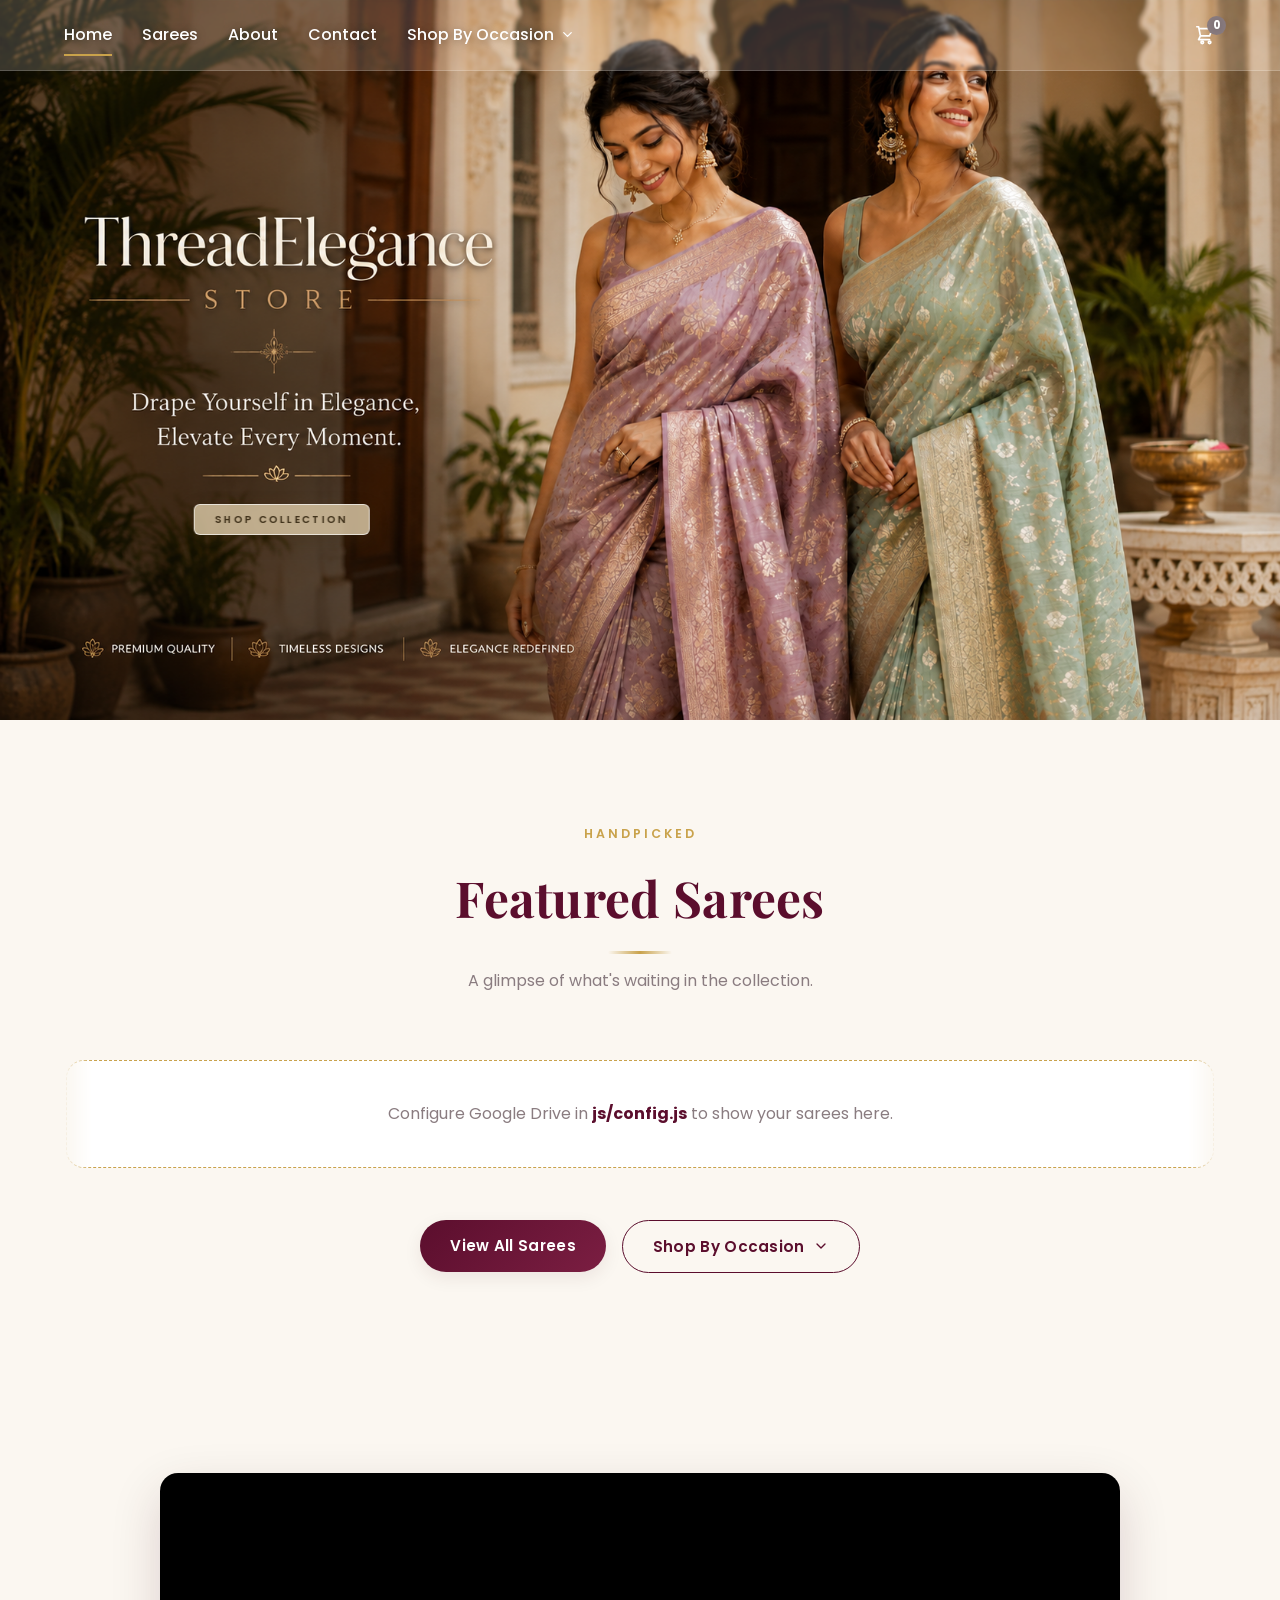
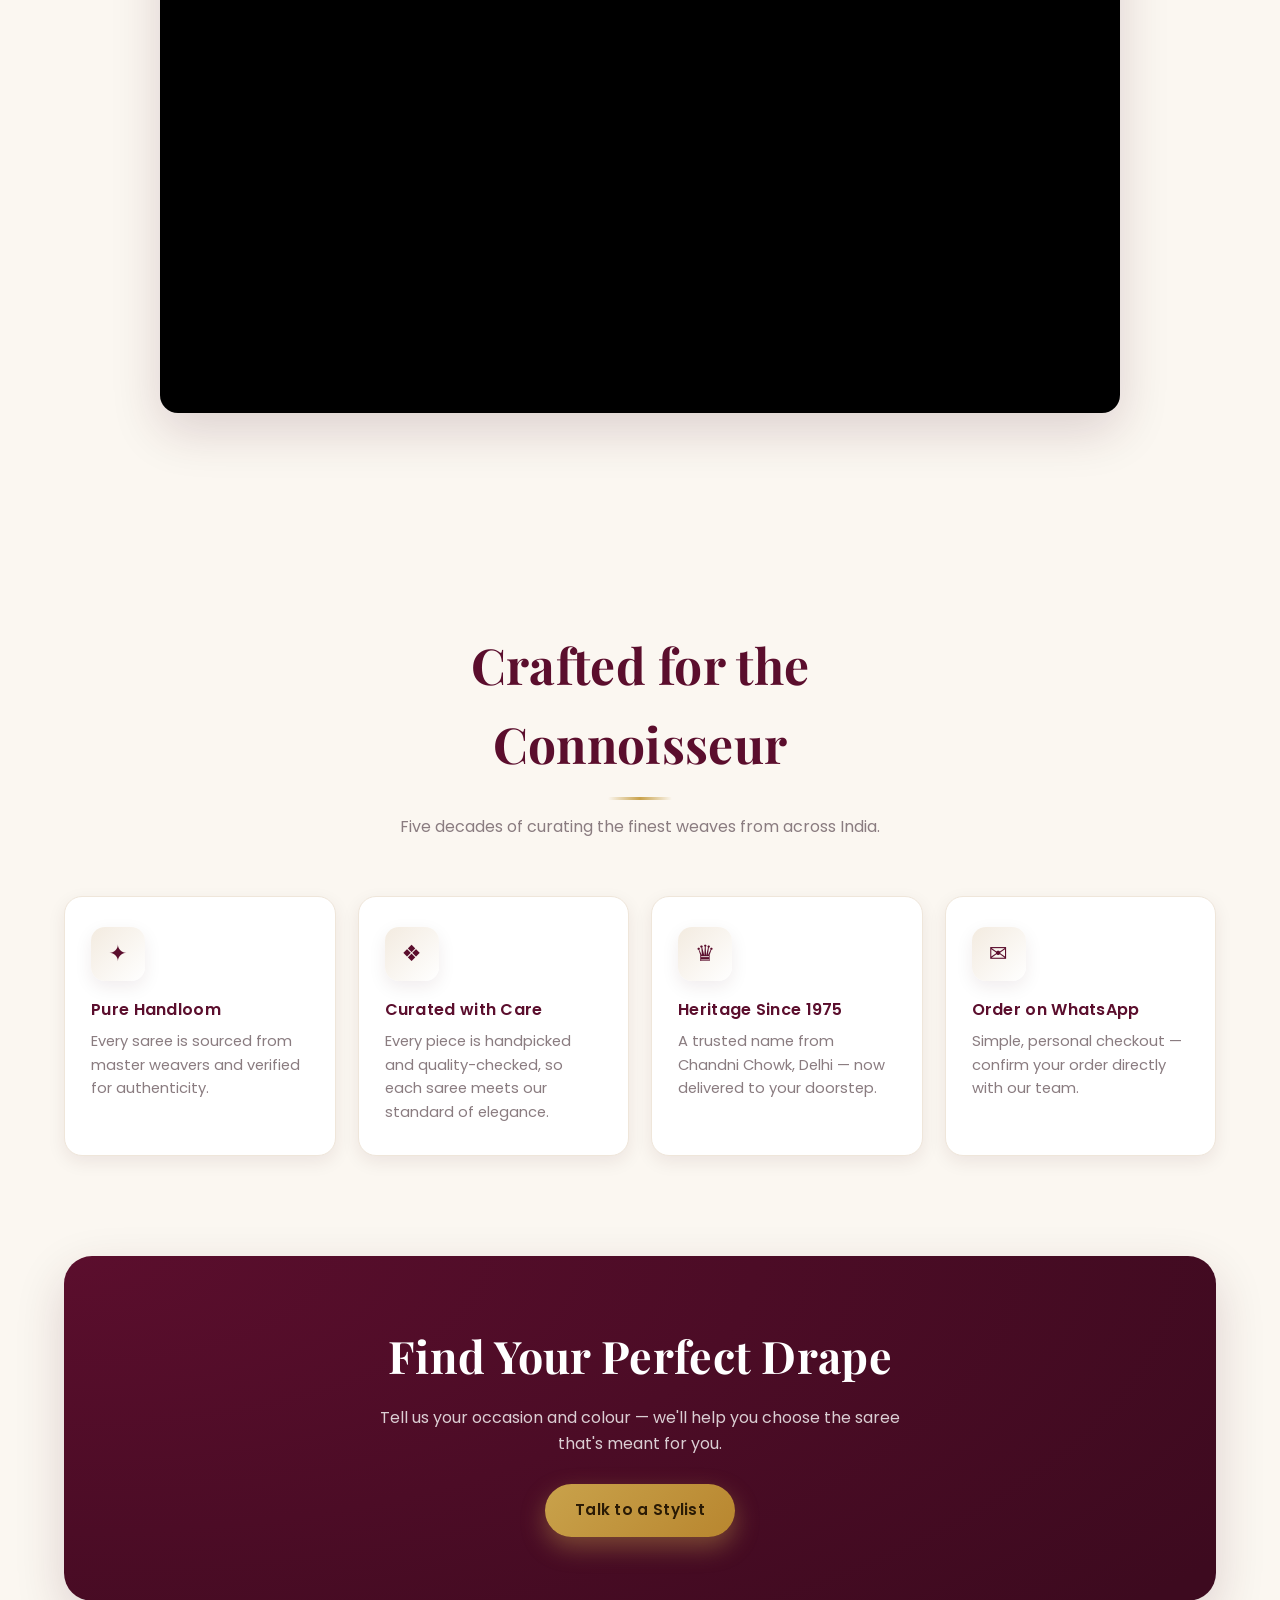
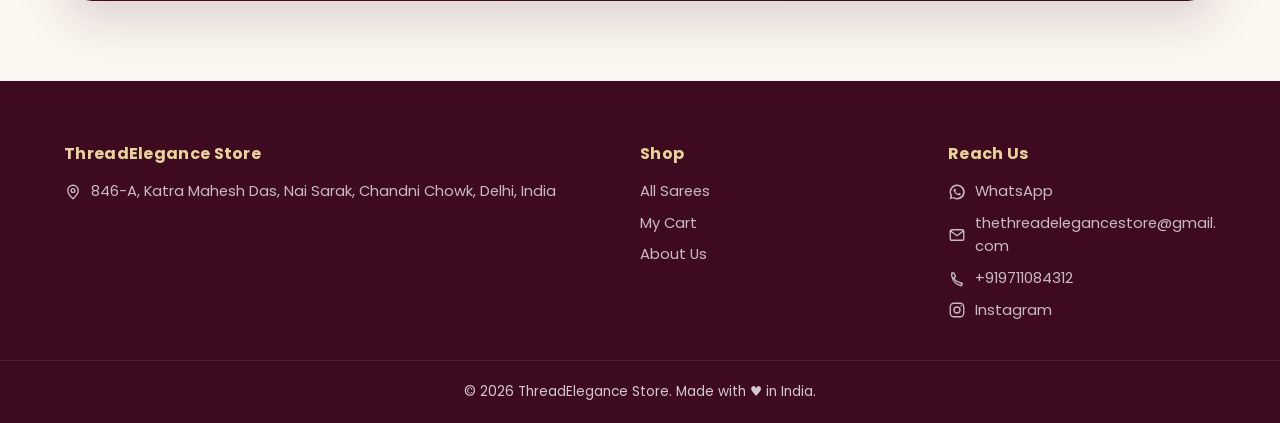
==== commit 8b5ab096: "Update index.html" ====
--- a/index.html
+++ b/index.html
@@ -8,9 +8,14 @@
   <meta name="description" content="Timeless elegance, woven in silk. Discover handpicked traditional & contemporary sarees." />
   <link rel="preconnect" href="https://fonts.googleapis.com">
   <link rel="preconnect" href="https://fonts.gstatic.com" crossorigin>
+  <!-- Warm up the Google Drive image hosts early so saree photos start loading sooner -->
+  <link rel="preconnect" href="https://lh3.googleusercontent.com" crossorigin>
+  <link rel="preconnect" href="https://drive.google.com" crossorigin>
+  <link rel="dns-prefetch" href="https://lh3.googleusercontent.com">
+  <link rel="dns-prefetch" href="https://drive.google.com">
   <link rel="stylesheet" href="https://fonts.googleapis.com/css2?family=Playfair+Display:ital,wght@0,500;0,700;1,600&family=Poppins:wght@300;400;500;600&display=swap" media="print" onload="this.media='all'">
   <noscript><link rel="stylesheet" href="https://fonts.googleapis.com/css2?family=Playfair+Display:ital,wght@0,500;0,700;1,600&family=Poppins:wght@300;400;500;600&display=swap"></noscript>
-  <link rel="stylesheet" href="css/styles.css?v=20260614" />
+  <link rel="stylesheet" href="css/styles.css?v=20260631" />
 </head>
 <body class="home">
   <div class="loader"><div class="ring"></div></div>
@@ -35,7 +40,17 @@
         <h2>Featured Sarees</h2>
         <p>A glimpse of what's waiting in the collection.</p>
       </div>
-      <div id="featured-grid" class="product-grid product-grid--featured"></div>
+      <div class="featured-slider" id="featuredSlider">
+        <button class="fc-arrow prev" type="button" aria-label="Previous sarees">
+          <svg viewBox="0 0 24 24" width="22" height="22" fill="none" stroke="currentColor" stroke-width="2" stroke-linecap="round" stroke-linejoin="round" aria-hidden="true"><path d="M15 18l-6-6 6-6"/></svg>
+        </button>
+        <div class="featured-viewport">
+          <div id="featured-grid" class="featured-track"></div>
+        </div>
+        <button class="fc-arrow next" type="button" aria-label="Next sarees">
+          <svg viewBox="0 0 24 24" width="22" height="22" fill="none" stroke="currentColor" stroke-width="2" stroke-linecap="round" stroke-linejoin="round" aria-hidden="true"><path d="M9 6l6 6-6 6"/></svg>
+        </button>
+      </div>
       <div class="center" style="margin-top:46px">
         <div class="home-shop-actions">
           <a href="products.html" class="btn btn-primary">View All Sarees</a>
@@ -128,12 +143,8 @@
         <p class="m-details" data-mdetails></p>
         <div class="m-price gold-text" data-mprice></div>
         <div class="m-buy">
-          <div class="qty" data-mqty>
-            <button type="button" data-mstep="-1">−</button>
-            <input type="number" min="1" value="1" data-mqtyinput aria-label="Quantity">
-            <button type="button" data-mstep="1">+</button>
-          </div>
-          <button class="btn btn-gold" data-madd style="justify-content:center">Add to Cart</button>
+          <button class="btn btn-outline" data-mbuy style="justify-content:center">Buy Now</button>
+          <button class="btn btn-primary" data-madd style="justify-content:center">Add to Cart</button>
         </div>
       </div>
     </div>
@@ -146,7 +157,7 @@
   <script src="js/drive.js"></script>
   <script src="js/store.js"></script>
   <script src="js/ui.js"></script>
-  <script src="js/gallery.js"></script>
+  <script src="js/gallery.js?v=20260631"></script>
   <script>renderChrome("index.html");</script>
 
   <!-- Shop By Occasion dropdown (next to "View All Sarees") -->
@@ -196,113 +207,197 @@
     })();
   </script>
 
-  <!-- featured products -->
+  <!-- featured products: auto-running "train" carousel (every 5s, unlimited cards) -->
   <script>
     (async function () {
-      const grid = document.getElementById("featured-grid");
+      const slider = document.getElementById("featuredSlider");
+      const viewport = slider.querySelector(".featured-viewport");
+      const grid = document.getElementById("featured-grid");      // the sliding track
+      const prevBtn = slider.querySelector(".fc-arrow.prev");
+      const nextBtn = slider.querySelector(".fc-arrow.next");
+
       grid.innerHTML = `<div class="skeleton"><div class="sk-img"></div><div class="sk-body"><div class="sk-line"></div><div class="sk-line short"></div></div></div>`.repeat(4);
+
       try {
         const { products } = await window.loadProductsFromDrive();
-        // Featured sarees use the image naming  F1_1.png, F1_2.png (saree 1),
-        // F2_1.png, F2_2.png (saree 2) … up to F4. Pick those groups, ordered
-        // by their F-number, and cap the section at 4 sarees.
+        // Featured sarees use the image naming F1_1.png, F2_1.png … Pick those
+        // F-groups (ordered by their number); fall back to the whole catalog.
+        // No cap — every featured saree rides the carousel.
         const featured = products
           .filter((p) => /^F\d+$/i.test(p.group))
           .sort((a, b) => parseInt(a.group.slice(1), 10) - parseInt(b.group.slice(1), 10));
-        const top = (featured.length ? featured : products).slice(0, 4);
-        if (!top.length) {
+        const list = featured.length ? featured : products;
+
+        if (!list.length) {
+          slider.classList.remove("is-carousel");
           grid.style.display = "block";
           grid.innerHTML = `<div class="notice">Your sarees will appear here once your Google Drive is connected.<br>
             <small>Add your API key in <b>js/config.js</b> — see README.</small></div>`;
           return;
         }
-        const renderFeatured = () => {
-          grid.innerHTML = top.map((p) => {
-            const inCart = window.getCart().find((c) => c.id === p.id);
-            const qty = inCart ? inCart.quantity : 1;
-            return `
-            <div class="card reveal" data-id="${p.id}">
-              <div class="card-inner">
-                <div class="card-media">
-                  <img src="${p.cover || p.images[0]}" alt="${p.name}" loading="lazy"
-                    data-alt="${p.coverAlt || (p.imagesAlt && p.imagesAlt[0]) || ''}"
-                    onload="this.classList.add('loaded')"
-                    onerror="window.driveImgError(this)">
-                  <span class="shine"></span>
-                  <button class="card-view" data-view="${p.id}">View Gallery</button>
-                </div>
-                <div class="card-body">
-                  <h3>${p.name}</h3>
-                  ${p.type && p.type.trim() ? `<span class="card-tag">${p.type.trim()}</span>` : ""}
-                  <div class="card-foot">
-                    <span class="price">${window.SHOW_PRICE ? (p.price ? window.money(p.price) : "<small>Price on request</small>") : "<small>Price: Calculated on WhatsApp</small>"}</span>
-                    <div class="qty" data-qty="${p.id}">
-                      <button data-step="-1">−</button>
-                      <input type="number" min="1" value="${qty}" data-input="${p.id}">
-                      <button data-step="1">+</button>
-                    </div>
-                  </div>
-                  <div class="add-line">
-                    <button class="btn btn-primary" data-add="${p.id}">Add to Cart</button>
-                  </div>
+
+        const cardHTML = (p) => `
+          <div class="card" data-id="${p.id}">
+            <div class="card-inner">
+              <div class="card-media">
+                <img src="${p.cover || p.images[0]}" alt="${p.name}" loading="lazy" decoding="async"
+                  srcset="${p.coverSrcset || ''}"
+                  sizes="(max-width:560px) 86vw, (max-width:860px) 46vw, 270px"
+                  data-alt="${p.coverAlt || (p.imagesAlt && p.imagesAlt[0]) || ''}"
+                  onload="this.classList.add('loaded')"
+                  onerror="window.driveImgError(this)">
+                <span class="shine"></span>
+                <button class="card-view" data-view="${p.id}">View Gallery</button>
+              </div>
+              <div class="card-body">
+                <h3>${p.name}</h3>
+                ${p.type && p.type.trim() ? `<span class="card-tag">${p.type.trim()}</span>` : ""}
+                <div class="card-foot">
+                  <span class="price">${window.SHOW_PRICE ? (p.price ? window.money(p.price) : "<small>Price on request</small>") : "<small>Price: Calculated on WhatsApp</small>"}</span>
+                  <button class="btn btn-outline" data-buy="${p.id}">Buy Now</button>
+                  <button class="btn btn-primary" data-add="${p.id}">Add to Cart</button>
                 </div>
               </div>
             </div>`;
-          }).join("");
-          bindFeatured();
-          window.initReveal(grid); window.initTilt(grid);
+
+        const TRANSITION = 850;   // slide animation length (ms)
+        const DELAY = 5000;       // advance one card every 5 seconds
+        const N = list.length;
+        let step = 0, index = 0, timer = null, animating = false, scrollable = false;
+
+        const visibleCount = () => {
+          const w = window.innerWidth;
+          if (w <= 560) return 1;
+          if (w <= 860) return 2;
+          if (w <= 1100) return 3;
+          return 4;
         };
 
-        const commitQty = (p, q) => {
-          const exists = window.getCart().some((c) => c.id === p.id);
-          if (exists) window.setQuantity(p.id, q);
-          else if (q > 0) window.addToCart(window.productCartShape(p), q);
-        };
-
-        const openFor = (id) => {
-          const p = top.find((x) => x.id === id);
-          if (!p) return;
-          const cardInput = grid.querySelector(`[data-input="${id}"]`);
-          const cardQty = cardInput ? parseInt(cardInput.value) || 0 : 0;
-          window.openGallery(p, cardQty);
-        };
-
-        function bindFeatured() {
+        const openFor = (id) => { const p = list.find((x) => x.id === id); if (p) window.openGallery(p); };
+
+        function bind() {
           grid.querySelectorAll("[data-view]").forEach((b) =>
             b.addEventListener("click", (e) => { e.stopPropagation(); openFor(b.dataset.view); }));
           grid.querySelectorAll(".card-media img").forEach((img) =>
             img.addEventListener("click", () => openFor(img.closest(".card").dataset.id)));
-
-          grid.querySelectorAll("[data-qty]").forEach((q) => {
-            const input = q.querySelector("input");
-            q.querySelectorAll("button").forEach((btn) =>
-              btn.addEventListener("click", (e) => {
-                e.stopPropagation();
-                input.value = Math.max(1, (parseInt(input.value) || 1) + parseInt(btn.dataset.step));
-              }));
-            input.addEventListener("change", () => {
-              input.value = Math.max(1, parseInt(input.value) || 1);
-            });
-            input.addEventListener("click", (e) => e.stopPropagation());
+          grid.querySelectorAll(".card").forEach((card) => {
+            const warm = () => {
+              const p = list.find((x) => x.id === card.dataset.id);
+              if (p && typeof window.primeGallery === "function") window.primeGallery(p);
+            };
+            card.addEventListener("pointerenter", warm, { once: true });
+            card.addEventListener("touchstart", warm, { once: true, passive: true });
           });
-
           grid.querySelectorAll("[data-add]").forEach((b) =>
             b.addEventListener("click", (e) => {
               e.stopPropagation();
-              const p = top.find((x) => x.id === b.dataset.add);
-              const input = grid.querySelector(`[data-input="${p.id}"]`);
-              const qty = Math.max(1, parseInt(input.value) || 1);
-              input.value = qty;
-              commitQty(p, qty);
-              b.textContent = "Added ✓";
-              setTimeout(() => (b.textContent = "Add to Cart"), 1200);
+              const p = list.find((x) => x.id === b.dataset.add);
+              if (!p) return;
+              window.addOneToCart(p);
+              const inCart = window.getCart().find((c) => c.id === p.id);
+              window.showToast(`Added to cart — quantity is now ${inCart ? inCart.quantity : 1} for ${p.name}.`);
             }));
-        }
-
-        // keep steppers in sync after the shared gallery modal adds an item
-        window.onGalleryAdd = renderFeatured;
-        renderFeatured();
+          grid.querySelectorAll("[data-buy]").forEach((b) =>
+            b.addEventListener("click", (e) => {
+              e.stopPropagation();
+              const p = list.find((x) => x.id === b.dataset.buy);
+              if (!p) return;
+              if (!window.getCart().some((c) => c.id === p.id)) window.addOneToCart(p);
+              window.location.href = "cart.html";
+            }));
+        }
+
+        function layout() {
+          const gap = parseFloat(getComputedStyle(grid).gap) || 24;
+          const vis = visibleCount();
+          const cardW = (viewport.clientWidth - gap * (vis - 1)) / vis;
+          grid.style.setProperty("--fc-card", cardW + "px");
+          step = cardW + gap;
+        }
+
+        function setPos(i, animate) {
+          grid.style.transition = animate ? `transform ${TRANSITION}ms cubic-bezier(.45,.05,.2,1)` : "none";
+          grid.style.transform = `translateX(${-(i * step)}px)`;
+        }
+
+        function next() {
+          if (animating || !scrollable) return;
+          animating = true; index++; setPos(index, true);
+        }
+        function prev() {
+          if (animating || !scrollable) return;
+          if (index <= 0) {
+            // hop to the cloned copy of the start (no animation), then glide back one
+            index = N; setPos(index, false); void grid.offsetWidth;
+            requestAnimationFrame(() => { animating = true; index = N - 1; setPos(index, true); });
+          } else {
+            animating = true; index--; setPos(index, true);
+          }
+        }
+
+        grid.addEventListener("transitionend", (e) => {
+          // Only the track's own slide counts — ignore card hover/tilt transforms
+          // (which also bubble up to this element).
+          if (e.target !== grid || e.propertyName !== "transform") return;
+          animating = false;
+          if (index >= N) { index = 0; setPos(0, false); }        // seamless wrap to the start
+          else if (index < 0) { index = N - 1; setPos(index, false); }
+        });
+
+        function stop() { if (timer) { clearInterval(timer); timer = null; } }
+        function start() { stop(); if (scrollable && !document.hidden) timer = setInterval(next, DELAY); }
+        function bump() { stop(); start(); }   // restart the countdown after a manual move
+
+        function buildTrack() {
+          const vis = visibleCount();
+          scrollable = N > vis;
+          grid.style.display = "";
+          // Append a full duplicate so advancing past the last card flows
+          // straight into a copy of the first — an endless "train".
+          grid.innerHTML = scrollable ? list.map(cardHTML).join("") + list.map(cardHTML).join("")
+                                       : list.map(cardHTML).join("");
+          slider.classList.toggle("is-carousel", scrollable);
+          slider.classList.toggle("is-static", !scrollable);
+          bind();
+          window.initTilt(grid);
+          layout();
+          index = 0; setPos(0, false);
+          start();
+        }
+
+        // Pause while the visitor is hovering / interacting; resume on leave.
+        slider.addEventListener("pointerenter", stop);
+        slider.addEventListener("pointerleave", start);
+        prevBtn.addEventListener("click", () => { prev(); bump(); });
+        nextBtn.addEventListener("click", () => { next(); bump(); });
+
+        // Touch swipe (phones, where the arrows are hidden).
+        let sx = null;
+        viewport.addEventListener("touchstart", (e) => { sx = e.touches[0].clientX; stop(); }, { passive: true });
+        viewport.addEventListener("touchend", (e) => {
+          if (sx !== null) {
+            const dx = e.changedTouches[0].clientX - sx;
+            if (Math.abs(dx) > 40) (dx < 0 ? next() : prev());
+            sx = null;
+          }
+          start();
+        }, { passive: true });
+
+        document.addEventListener("visibilitychange", () => { document.hidden ? stop() : start(); });
+
+        let resizeT = null;
+        window.addEventListener("resize", () => {
+          clearTimeout(resizeT);
+          resizeT = setTimeout(() => {
+            const wasScrollable = scrollable;
+            if ((N > visibleCount()) !== wasScrollable) { buildTrack(); }   // crossed a breakpoint
+            else { layout(); index = Math.min(index, N); setPos(index, false); }
+          }, 150);
+        });
+
+        buildTrack();
       } catch (e) {
+        slider.classList.remove("is-carousel");
         grid.style.display = "block";
         grid.innerHTML = `<div class="notice">Configure Google Drive in <b>js/config.js</b> to show your sarees here.</div>`;
       }
--- a/css/styles.css
+++ b/css/styles.css
@@ -25,7 +25,10 @@
 }
 
 * { box-sizing: border-box; margin: 0; padding: 0; }
-html { scroll-behavior: smooth; overflow-x: clip; }
+/* overscroll-behavior: none stops the mobile rubber-band/bounce that would
+   otherwise drag the fixed navbar (and other fixed elements) up/down on a
+   hard scroll past the top or bottom of the page. */
+html { scroll-behavior: smooth; overflow-x: clip; overscroll-behavior: none; }
 body {
   font-family: var(--font-sans);
   color: var(--ink);
@@ -33,6 +36,7 @@
   line-height: 1.6;
   max-width: 100%;
   overflow-x: clip;
+  overscroll-behavior: none;
   overflow-wrap: break-word;   /* long tokens (emails, URLs) never overflow */
   word-break: break-word;
 }
@@ -56,13 +60,18 @@
   touch-action: manipulation; -webkit-tap-highlight-color: transparent;
 }
 .btn-primary { background: linear-gradient(135deg, var(--wine), var(--wine-soft)); color: #fff; box-shadow: var(--shadow-sm); }
-.btn-primary:hover { transform: translateY(-3px); box-shadow: 0 22px 40px rgba(91,14,45,.35); }
 .btn-gold { background: linear-gradient(135deg, var(--gold), #b8862f); color: #2a1a05; box-shadow: 0 10px 24px rgba(201,162,75,.4); }
-.btn-gold:hover { transform: translateY(-3px); box-shadow: 0 22px 44px rgba(201,162,75,.55); }
 .btn-ghost { background: rgba(255,255,255,.12); color: #fff; border: 1.5px solid rgba(255,255,255,.55); backdrop-filter: blur(6px); }
-.btn-ghost:hover { background: rgba(255,255,255,.22); transform: translateY(-3px); }
 .btn-outline { background: transparent; color: var(--wine); border: 1.6px solid var(--wine); }
-.btn-outline:hover { background: var(--wine); color: #fff; }
+/* Hover lift is only applied on devices that truly support hover, so a single
+   tap on a touch screen activates the link/button immediately (no "first tap
+   just changes the look, second tap opens it" behaviour). */
+@media (hover: hover) {
+  .btn-primary:hover { transform: translateY(-3px); box-shadow: 0 22px 40px rgba(91,14,45,.35); }
+  .btn-gold:hover { transform: translateY(-3px); box-shadow: 0 22px 44px rgba(201,162,75,.55); }
+  .btn-ghost:hover { background: rgba(255,255,255,.22); transform: translateY(-3px); }
+  .btn-outline:hover { background: var(--wine); color: #fff; }
+}
 
 /* ---------- navbar ---------- */
 .navbar { position: fixed; inset: 0 0 auto 0; z-index: 100; transition: all .4s var(--ease); }
@@ -90,8 +99,12 @@
   content: ""; position: absolute; left: 0; bottom: -4px; height: 2px; width: 0;
   background: var(--gold); transition: width .35s var(--ease);
 }
-.nav-link:hover::after, .nav-link.active::after { width: 100%; }
-.nav-link:hover, .nav-link.active { color: var(--wine); }
+.nav-link.active::after { width: 100%; }
+.nav-link.active { color: var(--wine); }
+@media (hover: hover) {
+  .nav-link:hover::after { width: 100%; }
+  .nav-link:hover { color: var(--wine); }
+}
 /* Desktop only: nav links sit inline on the transparent bar over the hero */
 @media (min-width: 861px) {
   .navbar:not(.scrolled) .nav-link { color: rgba(255,255,255,.9); }
@@ -176,7 +189,9 @@
 .nav-dropdown-link { display: block; padding: 10px 14px; border-radius: 9px; color: var(--ink) !important;
   font-weight: 500; font-size: .95rem; white-space: nowrap; transition: background .2s var(--ease), color .2s var(--ease); }
 .nav-dropdown-link::after { display: none; }
-.nav-dropdown-link:hover { background: var(--ivory-2); color: var(--wine) !important; }
+@media (hover: hover) {
+  .nav-dropdown-link:hover { background: var(--ivory-2); color: var(--wine) !important; }
+}
 @media (min-width: 861px) {
   /* Hover reveals the menu on desktop (click still works too). */
   .nav-dropdown:hover .nav-dropdown-menu { opacity: 1; visibility: visible; pointer-events: auto;
@@ -211,7 +226,9 @@
   transform: translateX(-50%) translateY(0); }
 .occasion-dropdown-menu a { display: block; padding: 11px 16px; border-radius: 9px; color: var(--ink);
   font-weight: 500; font-size: .95rem; text-align: left; transition: background .2s var(--ease), color .2s var(--ease); }
-.occasion-dropdown-menu a:hover { background: var(--ivory-2); color: var(--wine); }
+@media (hover: hover) {
+  .occasion-dropdown-menu a:hover { background: var(--ivory-2); color: var(--wine); }
+}
 @media (min-width: 861px) {
   /* Hover opens the menu on desktop (click still works too). */
   .occasion-dropdown:hover .occasion-dropdown-menu { opacity: 1; visibility: visible; pointer-events: auto;
@@ -250,8 +267,10 @@
   background: rgba(214, 196, 162, .85); border: 1px solid rgba(255, 255, 255, .65);
   border-radius: max(6px, .45vw); backdrop-filter: blur(2px); -webkit-backdrop-filter: blur(2px);
   box-shadow: 0 6px 18px rgba(70, 50, 20, .26); }
-.hero--photo .hero-shop:hover { transform: translateX(-50%) translateY(-2px);
-  background: rgba(224, 208, 178, .96); box-shadow: 0 13px 30px rgba(70, 50, 20, .34); }
+@media (hover: hover) {
+  .hero--photo .hero-shop:hover { transform: translateX(-50%) translateY(-2px);
+    background: rgba(224, 208, 178, .96); box-shadow: 0 13px 30px rgba(70, 50, 20, .34); }
+}
 .hero--photo .hero-shop:active { transform: translateX(-50%); }
 /* Mobile: dedicated 9:16 portrait image that fully covers the screen on load,
    with the button centred just above the baked "Timeless Designs" badge. */
@@ -261,7 +280,6 @@
   .hero--photo .hero-shop { left: 50%; top: auto; bottom: 9%; transform: translateX(-50%);
     padding: 9px 20px; font-size: 11px; letter-spacing: 1.6px; border-radius: 7px;
     box-shadow: 0 6px 16px rgba(70, 50, 20, .3); }
-  .hero--photo .hero-shop:hover { transform: translateX(-50%) translateY(-2px); }
   .hero--photo .hero-shop:active { transform: translateX(-50%); }
 }
 
@@ -349,7 +367,9 @@
 .features { display: grid; grid-template-columns: repeat(auto-fit, minmax(min(100%, 220px),1fr)); gap: 22px; }
 .feature { background: #fff; border-radius: var(--radius); padding: 30px 26px; box-shadow: var(--shadow-sm);
   border: 1px solid #efe6da; transition: transform .4s var(--ease), box-shadow .4s var(--ease); }
-.feature:hover { transform: translateY(-8px); box-shadow: var(--shadow-md); }
+@media (hover: hover) {
+  .feature:hover { transform: translateY(-8px); box-shadow: var(--shadow-md); }
+}
 .feature .ic { width: 54px; height: 54px; border-radius: 14px; display: grid; place-items: center; margin-bottom: 16px;
   background: linear-gradient(135deg, var(--ivory-2), #fff); color: var(--wine); font-size: 1.4rem; box-shadow: var(--shadow-sm); }
 .feature h4 { color: var(--wine); margin-bottom: 8px; font-family: var(--font-sans); font-weight: 600; }
@@ -362,7 +382,7 @@
 .filter-toggle { display: inline-flex; align-items: center; gap: 10px; cursor: pointer; border: none;
   background: var(--wine); color: #fff; border-radius: 999px; padding: 11px 22px; font-family: var(--font-sans);
   font-weight: 600; font-size: 1rem; transition: background .25s var(--ease), transform .15s var(--ease); }
-.filter-toggle:hover { background: var(--wine-deep); }
+@media (hover: hover) { .filter-toggle:hover { background: var(--wine-deep); } }
 .filter-toggle:active { transform: scale(.98); }
 .filter-toggle > svg:first-child { color: var(--gold-light); }
 .filter-toggle .ft-chevron { transition: transform .25s var(--ease); margin-left: 2px; }
@@ -380,7 +400,7 @@
 .active-chip .x { display: inline-grid; place-items: center; width: 18px; height: 18px; border-radius: 50%;
   border: none; background: rgba(91,14,45,.1); color: var(--wine); font-size: .95rem; line-height: 1; cursor: pointer;
   transition: background .2s var(--ease), color .2s var(--ease); }
-.active-chip .x:hover { background: var(--wine); color: #fff; }
+@media (hover: hover) { .active-chip .x:hover { background: var(--wine); color: #fff; } }
 
 /* dropdown menu of filter categories */
 .filter-menu { position: absolute; z-index: 40; top: calc(100% - 8px); left: 24px;
@@ -394,7 +414,7 @@
 .filter-group-head { width: 100%; display: flex; align-items: center; gap: 10px; cursor: pointer; border: none;
   background: none; padding: 14px 12px; font-family: var(--font-sans); font-size: .98rem; font-weight: 600;
   color: var(--wine); text-align: left; border-radius: 10px; transition: background .2s var(--ease); }
-.filter-group-head:hover { background: var(--ivory-2); }
+@media (hover: hover) { .filter-group-head:hover { background: var(--ivory-2); } }
 .fg-label { flex: 0 0 auto; }
 .fg-current { margin-left: auto; color: var(--muted); font-weight: 500; font-size: .85rem; max-width: 48%;
   overflow: hidden; text-overflow: ellipsis; white-space: nowrap; text-align: right; }
@@ -426,10 +446,10 @@
   border: 1.5px solid #e6dccd; background: #fff; cursor: pointer; font-size: .88rem; font-weight: 500;
   transition: all .25s var(--ease); }
 .chip .dot { width: 14px; height: 14px; border-radius: 50%; box-shadow: inset 0 0 0 1px rgba(0,0,0,.12); }
-.chip:hover { transform: translateY(-2px); border-color: var(--gold); }
+@media (hover: hover) { .chip:hover { transform: translateY(-2px); border-color: var(--gold); } }
 .chip.active { background: var(--wine); color: #fff; border-color: var(--wine); }
 .filters select { padding: 9px 14px; border-radius: 10px; border: 1.5px solid #e6dccd; background: #fff;
-  font-family: var(--font-sans); color: var(--ink); }
+  font-family: var(--font-sans); color: var(--ink); font-size: 16px; }
 
 /* ---------- products layout: sarees (left) + filter box (right) ---------- */
 .products-layout { display: flex; flex-direction: column; gap: 0; }
@@ -468,12 +488,12 @@
   box-shadow: var(--shadow-sm); border: 1px solid #efe6da; transform-style: preserve-3d;
   transition: transform .25s var(--ease), box-shadow .4s var(--ease); will-change: transform;
 }
-.card:hover .card-inner { box-shadow: var(--shadow-lg); }
+@media (hover: hover) { .card:hover .card-inner { box-shadow: var(--shadow-lg); } }
 .card-media { position: relative; aspect-ratio: 3/4; overflow: hidden; background: var(--ivory-2); }
 .card-media img { width: 100%; height: 100%; object-fit: cover; transition: transform .8s var(--ease); transform: translateZ(0);
-  opacity: 0; animation: imgFade .8s var(--ease) forwards; }
+  opacity: 0; animation: imgFade .8s var(--ease) forwards; cursor: pointer; }
 @keyframes imgFade { to { opacity: 1; } }
-.card:hover .card-media img { transform: scale(1.08); }
+@media (hover: hover) { .card:hover .card-media img { transform: scale(1.08); } }
 /* keep the image steady while using the quantity stepper / add-to-cart */
 .card.interacting .card-media img { transform: translateZ(0) !important; }
 .card.interacting .card-inner { transform: none !important; }
@@ -488,7 +508,7 @@
 .card-media .shine { position: absolute; inset: 0; background:
   linear-gradient(115deg, transparent 30%, rgba(255,255,255,.35) 48%, transparent 60%);
   transform: translateX(-120%); transition: transform .8s var(--ease); }
-.card:hover .card-media .shine { transform: translateX(120%); }
+@media (hover: hover) { .card:hover .card-media .shine { transform: translateX(120%); } }
 .badge-color { position: absolute; top: 14px; left: 14px; z-index: 3; display: inline-flex; align-items: center; gap: 7px;
   background: rgba(255,255,255,.9); backdrop-filter: blur(6px); padding: 6px 12px; border-radius: 999px;
   font-size: .76rem; font-weight: 600; color: var(--ink); box-shadow: var(--shadow-sm); }
@@ -497,8 +517,11 @@
   color: #fff; border: none; padding: 9px 16px; border-radius: 999px; cursor: pointer; font-size: .8rem;
   backdrop-filter: blur(6px); transform: translateY(8px); opacity: 0; transition: .4s var(--ease);
   touch-action: manipulation; -webkit-tap-highlight-color: transparent; }
-.card:hover .card-view { transform: translateY(0); opacity: 1; }
-.card-body { padding: 13px 15px 16px; transform: translateZ(40px); }
+@media (hover: hover) { .card:hover .card-view { transform: translateY(0); opacity: 1; } }
+/* Touch devices have no hover, so always show the "View Gallery" button and let
+   a single tap on the image / button open the saree straight away. */
+@media (hover: none) { .card-view { transform: none; opacity: 1; } }
+.card-body { padding: 13px 15px 13px; transform: translateZ(40px); }
 .card-body h3 { font-size: 1.02rem; color: var(--wine); font-family: var(--font-serif); margin-bottom: 4px;
   line-height: 1.3; min-height: 2.6em; display: -webkit-box; -webkit-line-clamp: 2;
   -webkit-box-orient: vertical; overflow: hidden; }
@@ -507,11 +530,29 @@
   padding: 4px 11px; border-radius: 999px; font-size: .72rem; font-weight: 600; letter-spacing: .02em;
   color: var(--wine); background: var(--ivory-2); border: 1px solid #ecdfcb; white-space: nowrap;
   overflow: hidden; text-overflow: ellipsis; }
-.card-foot { display: flex; flex-wrap: wrap; align-items: center; justify-content: space-between;
-  gap: 8px 10px; margin-top: 11px; }
-.price { font-size: 1.02rem; font-weight: 700; color: var(--ink); flex: 1 1 auto; min-width: 0; line-height: 1.25; }
+/* On wider (web) screens the price gets its own line and the quantity stepper
+   sits right next to the "Add to Cart" button. On phones the price + stepper
+   share the top line and the button drops to a full-width line below. */
+.card-foot { display: flex; flex-wrap: wrap; align-items: center;
+  gap: 10px; margin-top: 12px; }
+.price { font-size: 1.02rem; font-weight: 700; color: var(--ink); min-width: 0; line-height: 1.25; }
 .price small { color: var(--muted); font-weight: 500; font-size: .76rem; }
+.card-foot .price { flex: 1 1 100%; }
 .card-foot .qty { flex: 0 0 auto; }
+/* Compact, modern product-card actions: smaller text, sleek rounded-rect
+   buttons with a refined shadow and crisp hover/press feedback.
+   flex: 1 1 auto + nowrap keeps each label on one line and lets the pair wrap
+   to two rows on a narrow card instead of breaking the text mid-word. */
+.card-foot .btn { flex: 1 1 auto; justify-content: center; gap: 6px; white-space: nowrap;
+  padding: 8px 12px; font-size: .76rem; font-weight: 600; letter-spacing: .2px;
+  border-radius: 11px; line-height: 1.1; }
+.card-foot .btn-primary { box-shadow: 0 5px 14px rgba(91,14,45,.2); }
+.card-foot .btn-outline { border-width: 1.4px; }
+@media (hover: hover) {
+  .card-foot .btn-primary:hover { transform: translateY(-2px); box-shadow: 0 10px 20px rgba(91,14,45,.28); }
+  .card-foot .btn-outline:hover { transform: translateY(-2px); }
+}
+.card-foot .btn:active { transform: translateY(0) scale(.98); }
 
 /* ---------- bigger featured cards on desktop ---------- */
 /* The home "Featured Sarees" grid stretches its 4 cards across the full
@@ -534,6 +575,45 @@
   .product-grid--featured { grid-template-columns: repeat(2, 1fr); gap: clamp(16px, 2.4vw, 26px); }
 }
 
+/* ---------- featured sarees: auto-running "train" carousel ----------
+   A horizontal row of cards slides left one card at a time every few seconds
+   and loops seamlessly (a duplicate set is appended in JS). The viewport is
+   feathered at both edges with a soft mask so cards glide in/out elegantly. */
+.featured-slider { position: relative; }
+.featured-viewport { overflow: hidden; padding: 10px 2px 6px;
+  -webkit-mask-image: linear-gradient(90deg, transparent 0, #000 2.5%, #000 97.5%, transparent 100%);
+          mask-image: linear-gradient(90deg, transparent 0, #000 2.5%, #000 97.5%, transparent 100%); }
+.featured-slider.is-static .featured-viewport { -webkit-mask-image: none; mask-image: none; }
+.featured-track { display: flex; gap: clamp(16px, 2vw, 28px); will-change: transform; }
+.featured-track .card, .featured-track .skeleton { flex: 0 0 var(--fc-card, 260px); }
+/* Too few sarees to scroll → just centre them, no looping. */
+.featured-slider.is-static .featured-track { justify-content: center; flex-wrap: wrap; }
+@media (min-width: 861px) {
+  .featured-track .card-body h3 { font-size: 1.12rem; }
+  .featured-track .price { font-size: 1.1rem; }
+}
+
+/* glassy circular nav arrows, shown only when the carousel is actually running */
+.fc-arrow { display: none; position: absolute; top: 50%; transform: translateY(-50%); z-index: 6;
+  width: 48px; height: 48px; border-radius: 50%; border: 1px solid #ead9bf;
+  background: rgba(255,255,255,.92); color: var(--wine); cursor: pointer;
+  box-shadow: var(--shadow-md); backdrop-filter: blur(8px); -webkit-backdrop-filter: blur(8px);
+  transition: background .25s var(--ease), transform .25s var(--ease), color .25s var(--ease);
+  -webkit-tap-highlight-color: transparent; }
+.featured-slider.is-carousel .fc-arrow { display: grid; place-items: center; }
+.fc-arrow.prev { left: -12px; }
+.fc-arrow.next { right: -12px; }
+@media (hover: hover) {
+  .fc-arrow:hover { background: var(--wine); color: #fff; transform: translateY(-50%) scale(1.07); }
+}
+.fc-arrow:active { transform: translateY(-50%) scale(.95); }
+@media (max-width: 700px) {
+  .featured-slider.is-carousel .fc-arrow { display: none; }   /* phones: swipe + autoplay */
+}
+@media (prefers-reduced-motion: reduce) {
+  .featured-track { transition: none !important; }
+}
+
 /* ---------- responsive YouTube video ---------- */
 .section--video .video-frame {
   position: relative;
@@ -559,34 +639,83 @@
   touch-action: manipulation; }
 .qty button { width: 32px; height: 34px; border: none; background: #fff; cursor: pointer; color: var(--wine); font-size: 1rem;
   touch-action: manipulation; -webkit-tap-highlight-color: transparent; user-select: none; }
-.qty button:hover { background: var(--ivory-2); }
+@media (hover: hover) { .qty button:hover { background: var(--ivory-2); } }
 .qty input { width: 38px; height: 34px; border: none; text-align: center; font-family: var(--font-sans);
   -moz-appearance: textfield; touch-action: manipulation; font-size: 16px; }
 .qty input::-webkit-outer-spin-button, .qty input::-webkit-inner-spin-button { -webkit-appearance: none; }
-.add-line { display: flex; gap: 10px; align-items: center; margin-top: 14px; }
-.add-line .btn { flex: 1; justify-content: center; padding: 11px 14px; font-size: .86rem; }
 
 /* ---------- gallery modal ---------- */
-.modal { position: fixed; inset: 0; z-index: 200; display: none; overflow-y: auto; -webkit-overflow-scrolling: touch; }
+.modal { position: fixed; inset: 0; z-index: 200; display: none; overflow-y: auto; -webkit-overflow-scrolling: touch;
+  overscroll-behavior: none; }
 .modal.open { display: block; }
+/* Freeze the page behind the modal so a hard/rubber-band scroll can't drag the
+   site into view underneath the card. */
+body.modal-open { overflow: hidden; }
+html:has(body.modal-open) { overflow: hidden; }
 .modal-bg { position: absolute; inset: 0; background: rgba(20,6,14,.86); backdrop-filter: blur(8px); }
-.modal-card { position: relative; z-index: 2; max-width: 1040px; max-height: 90vh; margin: 5vh auto; background: var(--ivory);
-  border-radius: 22px; overflow-y: auto; display: grid; grid-template-columns: 1.1fr .9fr;
+.modal-card { position: relative; z-index: 2; max-width: 1040px; height: 90vh; max-height: 90vh; margin: 5vh auto; background: var(--ivory);
+  border-radius: 22px; overflow: hidden; overscroll-behavior: contain; display: grid; grid-template-columns: 1.1fr .9fr;
   box-shadow: var(--shadow-lg); animation: pop .45s var(--ease); }
 @keyframes pop { from{opacity:0;transform:translateY(30px) scale(.97)} to{opacity:1;transform:none} }
-.modal-gallery { background: #1c0813; position: relative; display: flex; flex-direction: column; }
-.mg-stage { position: relative; flex: 1; min-height: 420px; display: grid; place-items: center; overflow: hidden; }
-.mg-stage img { width: 100%; height: 100%; object-fit: contain; max-height: 70vh; }
+.modal-gallery { background: #1c0813; position: relative; display: flex; flex-direction: column; min-height: 0; overflow: hidden; }
+/* touch-action: pan-y lets the modal still scroll vertically on phones while
+   stopping the browser from pinch-zooming the whole page when the shopper
+   pinches the photo — our own handler zooms just the picture instead. When a
+   slide is zoomed in we switch to touch-action: none so dragging pans the
+   picture rather than scrolling the modal. */
+.mg-stage { position: relative; flex: 1; min-height: 0; overflow: hidden; touch-action: pan-y; }
+.mg-stage.zoomed { touch-action: none; cursor: grab; }
+.mg-stage.zoomed.grabbing { cursor: grabbing; }
+/* Horizontal slider: all slides sit side by side and the track translates. */
+.mg-track { display: flex; height: 100%; min-height: inherit; width: 100%;
+  transition: transform .42s cubic-bezier(.22, .61, .36, 1); will-change: transform; }
+.mg-slide { position: relative; flex: 0 0 100%; width: 100%; display: grid; place-items: center; overflow: hidden;
+  transform-origin: center center; transition: transform .2s var(--ease); will-change: transform; }
+/* While actively pinching / dragging, drop the transform easing so the picture
+   tracks the finger 1:1 with no lag. */
+.mg-stage.grabbing .mg-slide { transition: none; }
+.mg-slide img { grid-area: 1 / 1; width: 100%; height: 100%; object-fit: contain; max-height: 70vh;
+  /* stop the browser's native image drag (ghost image) from hijacking the
+     click-and-drag pan when the photo is zoomed in */
+  -webkit-user-drag: none; -khtml-user-drag: none; user-select: none; -webkit-user-select: none; }
+
+/* zoom in / out controls pinned to the stage (work on mouse + touch) */
+.mg-zoom { position: absolute; right: 12px; bottom: 12px; z-index: 4; display: flex; gap: 8px; }
+.mg-zoom-btn { width: 40px; height: 40px; border-radius: 50%; border: none; cursor: pointer;
+  background: rgba(43,32,36,.72); color: #fff; font-size: 1.35rem; line-height: 1; font-weight: 600;
+  display: grid; place-items: center; backdrop-filter: blur(6px); -webkit-backdrop-filter: blur(6px);
+  box-shadow: var(--shadow-sm); transition: background .2s, transform .15s var(--ease);
+  touch-action: manipulation; -webkit-tap-highlight-color: transparent; }
+.mg-zoom-btn:disabled { opacity: .4; cursor: default; }
+.mg-zoom-btn:active { transform: scale(.92); }
+@media (hover: hover) { .mg-zoom-btn:not(:disabled):hover { background: var(--gold); color: #2a1a05; } }
+@media (max-width: 560px) {
+  .mg-zoom { right: 10px; bottom: 10px; gap: 7px; }
+  .mg-zoom-btn { width: 36px; height: 36px; font-size: 1.2rem; }
+}
+/* The low-res preview shows instantly (sharp, no blur); the hi-res fades in
+   on top of it the moment it has finished loading. */
+.mg-slide .mg-base { z-index: 1; }
+.mg-slide .mg-hi { z-index: 2; opacity: 0; transition: opacity .25s ease; }
+.mg-slide .mg-hi.loaded { opacity: 1; }
+/* Keep the legacy single-image rule from forcing a height on the hidden node. */
+.mg-stage > img[data-mstage] { display: none; }
+@media (prefers-reduced-motion: reduce) {
+  .mg-track { transition: none; }
+  .mg-slide .mg-hi { transition: none; }
+}
 .mg-arrow { position: absolute; top: 50%; transform: translateY(-50%); width: 44px; height: 44px; border-radius: 50%;
-  border: none; background: rgba(255,255,255,.18); color: #fff; cursor: pointer; display: grid; place-items: center;
-  font-size: 1.3rem; backdrop-filter: blur(6px); transition: .25s; z-index: 3; }
-.mg-arrow:hover { background: var(--gold); color: #2a1a05; }
+  border: none; background: var(--gold); color: #2a1a05; cursor: pointer; display: grid; place-items: center;
+  font-size: 1.3rem; backdrop-filter: blur(6px); transition: .25s; z-index: 3;
+  touch-action: manipulation; -webkit-tap-highlight-color: transparent; }
+@media (hover: hover) { .mg-arrow:hover { background: var(--gold-light); color: #2a1a05; } }
 .mg-arrow.prev { left: 14px; } .mg-arrow.next { right: 14px; }
 .mg-thumbs { display: flex; gap: 10px; padding: 14px; overflow-x: auto; background: #160611; }
 .mg-thumbs img { width: 64px; height: 84px; object-fit: cover; border-radius: 8px; cursor: pointer; opacity: .55;
   border: 2px solid transparent; transition: .25s; flex: 0 0 auto; }
-.mg-thumbs img.active, .mg-thumbs img:hover { opacity: 1; border-color: var(--gold); }
-.modal-info { padding: 38px 34px; display: flex; flex-direction: column; }
+.mg-thumbs img.active { opacity: 1; border-color: var(--gold); }
+@media (hover: hover) { .mg-thumbs img:hover { opacity: 1; border-color: var(--gold); } }
+.modal-info { padding: 38px 34px; display: flex; flex-direction: column; min-height: 0; overflow: hidden; }
 .modal-info h2 { color: var(--wine); font-size: 2rem; margin-bottom: 10px; }
 .modal-info .m-color { display: inline-flex; align-items: center; gap: 8px; font-weight: 600; margin-bottom: 18px; }
 .modal-info .m-color .dot { width: 16px; height: 16px; border-radius: 50%; }
@@ -594,20 +723,53 @@
   margin-bottom: 16px; padding: 6px 14px; border-radius: 999px; font-size: .9rem; font-weight: 600;
   color: var(--wine); background: var(--ivory-2); border: 1px solid #ecdfcb; }
 .modal-info .m-type .m-type-label { color: var(--muted); font-weight: 600; }
-.modal-info .m-details { color: #5a4d51; flex: 1; margin-bottom: 22px; }
+.modal-info .m-details { color: #5a4d51; flex: 1 1 auto; min-height: 0; overflow-y: auto; margin-bottom: 22px;
+  padding-right: 6px; -webkit-overflow-scrolling: touch; overscroll-behavior: contain; }
 .modal-info .m-price { font-size: 1.8rem; font-weight: 700; margin-bottom: 18px; }
-.modal-info .m-buy { display: flex; align-items: center; gap: 14px; flex-wrap: wrap; }
-.modal-info .m-buy .qty { flex: 0 0 auto; }
-.modal-info .m-buy .btn { flex: 1 1 auto; min-width: 160px; }
+/* Mirror the product card: a "Buy Now" (outline) + "Add to Cart" (primary)
+   pair sharing the row, each growing to fill the available width. */
+.modal-info .m-buy { display: flex; align-items: center; gap: 12px; flex-wrap: wrap; }
+.modal-info .m-buy .btn { flex: 1 1 auto; min-width: 140px; justify-content: center; }
 @media (max-width: 460px) {
-  .modal-info .m-buy { gap: 10px; flex-wrap: nowrap; align-items: center; }
-  .modal-info .m-buy .qty { flex: 0 0 auto; }
-  .modal-info .m-buy .btn { flex: 1 1 auto; width: auto; min-width: 0; flex-basis: auto;
-    padding: 12px 16px; font-size: .9rem; white-space: nowrap; }
-}
-.modal-close { position: absolute; top: 16px; right: 16px; z-index: 5; width: 40px; height: 40px; border-radius: 50%;
-  border: none; background: rgba(255,255,255,.9); cursor: pointer; font-size: 1.4rem; color: var(--wine); }
-@media (max-width: 820px) { .modal-card { grid-template-columns: 1fr; margin: 0; min-height: 100%; max-height: none; border-radius: 0; } .mg-stage { min-height: 46vh; } .modal-info { padding: 26px 22px; } }
+  .modal-info .m-buy { gap: 10px; flex-wrap: nowrap; }
+  .modal-info .m-buy .btn { flex: 1 1 0; width: auto; min-width: 0;
+    padding: 12px 14px; font-size: .9rem; white-space: nowrap; }
+}
+/* Pinned to the viewport so the close button stays reachable no matter how far
+   the modal content is scrolled. */
+.modal-close { position: fixed; top: 16px; right: 16px; z-index: 250; width: 40px; height: 40px; border-radius: 50%;
+  border: none; background: rgba(255,255,255,.92); box-shadow: var(--shadow-md); cursor: pointer;
+  font-size: 1.4rem; color: var(--wine); }
+@media (max-width: 820px) {
+  /* On phones the card no longer scrolls internally — the whole .modal scrolls.
+     overflow:visible (not auto) stops the card from being a zero-length scroll
+     container that would otherwise swallow the touch gesture and block scroll. */
+  /* Solid backdrop + locked page mean a hard scroll past the card's top or
+     bottom shows this dark colour, never the website behind it. */
+  .modal { background: #160611; }
+  .modal-card { grid-template-columns: 1fr; margin: 0; height: auto; min-height: 100%; max-height: none; border-radius: 0;
+    overflow: visible; overscroll-behavior: contain; }
+  .modal-gallery { overflow: visible; }
+  .mg-stage { min-height: 46vh; }
+  .modal-info { padding: 26px 22px; overflow: visible; }
+  /* The whole modal scrolls on phones, so let the description flow naturally
+     instead of becoming its own scroll region. */
+  .modal-info .m-details { overflow-y: visible; min-height: 0; padding-right: 0; }
+}
+
+/* ---------- toast / snackbar ---------- */
+.te-toast { position: fixed; left: 50%; top: 24px; transform: translate(-50%, -24px);
+  z-index: 400; width: min(92vw, 440px); padding: 14px 18px; border-radius: 6px;
+  border: 1px solid rgba(255,255,255,.25); background: var(--wine); color: #fff;
+  font-size: .9rem; font-weight: 500; line-height: 1.4; box-shadow: var(--shadow-lg);
+  opacity: 0; visibility: hidden;
+  transition: opacity .28s var(--ease), transform .28s var(--ease), visibility .28s; }
+.te-toast.show { opacity: 1; transform: translate(-50%, 0); visibility: visible; }
+.te-toast-msg { display: block; padding-right: 22px; }
+.te-toast-close { position: absolute; top: 8px; right: 8px; width: 24px; height: 24px; border: none;
+  border-radius: 5px; background: rgba(255,255,255,.14); color: #fff; font-size: 1.15rem; line-height: 1;
+  cursor: pointer; display: grid; place-items: center; transition: background .2s ease; }
+.te-toast-close:hover { background: rgba(255,255,255,.28); }
 
 /* ---------- states ---------- */
 .notice { text-align: center; padding: 40px; border-radius: var(--radius); background: #fff;
@@ -624,20 +786,30 @@
 
 /* ---------- cart page ---------- */
 .cart-wrap { display: grid; grid-template-columns: 1.6fr .9fr; gap: 34px; align-items: start; }
-.cart-item { display: grid; grid-template-columns: 96px 1fr auto; gap: 18px; background: #fff; border: 1px solid #efe6da;
-  border-radius: var(--radius); padding: 16px; box-shadow: var(--shadow-sm); margin-bottom: 16px; align-items: center; }
-.cart-item img { width: 96px; height: 120px; object-fit: cover; border-radius: 12px; }
-.cart-item h4 { color: var(--wine); font-family: var(--font-sans); font-size: 1.05rem; }
-.cart-item .ci-info { display: flex; flex-direction: column; align-items: flex-start; gap: 10px; min-width: 0; }
+.cart-item { display: grid; grid-template-columns: 72px 1fr auto; gap: 16px; background: #fff; border: 1px solid #efe6da;
+  border-radius: 14px; padding: 12px 16px; box-shadow: var(--shadow-sm); margin-bottom: 12px; align-items: center; }
+.cart-item img { width: 72px; height: 90px; object-fit: cover; border-radius: 10px; }
+.cart-item h4 { color: var(--wine); font-family: var(--font-sans); font-size: 1.02rem; }
+.cart-item .ci-info { display: flex; flex-direction: column; align-items: flex-start; gap: 7px; min-width: 0; }
 .cart-item .ci-info h4 { overflow-wrap: anywhere; }
+.ci-qty { display: inline-flex; align-items: center; gap: 8px; }
+.ci-qty-label { font-size: .8rem; font-weight: 600; color: var(--muted); }
+.ci-qty select { padding: 6px 28px 6px 12px; border: 1.5px solid #e6dccd; border-radius: 999px;
+  font-family: var(--font-sans); font-size: 16px; color: var(--wine); background-color: #fff; cursor: pointer;
+  -webkit-appearance: none; -moz-appearance: none; appearance: none;
+  background-image: url("data:image/svg+xml,%3Csvg xmlns='http://www.w3.org/2000/svg' viewBox='0 0 24 24' fill='none' stroke='%235b0e2d' stroke-width='2' stroke-linecap='round' stroke-linejoin='round'%3E%3Cpath d='M6 9l6 6 6-6'/%3E%3C/svg%3E");
+  background-repeat: no-repeat; background-position: right 9px center; background-size: 14px; }
+.ci-qty select:focus { outline: none; border-color: var(--gold); }
 .cart-item .ci-color { color: var(--muted); font-size: .85rem; display: inline-flex; align-items: center; gap: 6px; }
 .cart-item .ci-color .dot { width: 11px; height: 11px; border-radius: 50%; }
 .cart-item .ci-tag { display: inline-flex; align-items: center; gap: 6px; max-width: 100%;
   padding: 4px 11px; border-radius: 999px; font-size: .78rem; font-weight: 600; letter-spacing: .02em;
   color: var(--wine); background: var(--ivory-2); border: 1px solid #ecdfcb; }
 .cart-item .ci-open { cursor: pointer; transition: opacity .2s ease, color .2s ease; }
-.cart-item img.ci-open:hover { opacity: .85; }
-.cart-item h4.ci-open:hover { color: var(--gold, #b08d57); }
+@media (hover: hover) {
+  .cart-item img.ci-open:hover { opacity: .85; }
+  .cart-item h4.ci-open:hover { color: var(--gold, #b08d57); }
+}
 .ci-right { text-align: right; display: flex; flex-direction: column; align-items: flex-end; gap: 10px; min-width: 0; }
 .ci-right .price { white-space: normal; overflow-wrap: anywhere; max-width: 100%; }
 .ci-right .price small { display: inline-block; }
@@ -645,6 +817,12 @@
 .summary { background: #fff; border: 1px solid #efe6da; border-radius: var(--radius); padding: 28px; box-shadow: var(--shadow-md);
   position: sticky; top: 100px; }
 .summary h3 { color: var(--wine); margin-bottom: 18px; }
+.summary-head { display: flex; align-items: center; justify-content: space-between; gap: 12px;
+  margin-bottom: 18px; }
+.summary-head h3 { margin-bottom: 0; }
+.clear-cart-link { background: none; border: none; padding: 4px 2px; cursor: pointer; font-family: var(--font-sans);
+  font-size: .85rem; font-weight: 600; color: #c0392b; white-space: nowrap; transition: opacity .2s ease; }
+.clear-cart-link:hover { opacity: .7; text-decoration: underline; }
 .summary .row { display: flex; justify-content: space-between; align-items: baseline; gap: 14px;
   padding: 10px 0; color: var(--muted); }
 /* Keep the label (e.g. "Total") on one line; only the value may wrap, and only
@@ -659,7 +837,10 @@
 .field.full { grid-column: 1 / -1; }
 .field label { font-size: .82rem; font-weight: 600; color: var(--wine); }
 .field input, .field select { padding: 11px 13px; border: 1.5px solid #e6dccd; border-radius: 10px;
-  font-family: var(--font-sans); background:#fff; width: 100%; max-width: 100%; min-width: 0; }
+  font-family: var(--font-sans); background:#fff; width: 100%; max-width: 100%; min-width: 0;
+  /* 16px keeps mobile Safari/Chrome from auto-zooming the page when a field
+     gains focus (browsers zoom in on inputs whose text is < 16px). */
+  font-size: 16px; }
 .field select { text-overflow: ellipsis; }
 .field input:focus, .field select:focus { outline: none; border-color: var(--gold); }
 .empty-cart { text-align: center; padding: 60px 20px; }
@@ -719,7 +900,7 @@
 .contact-cards { display: grid; grid-template-columns: repeat(auto-fit,minmax(220px,1fr)); gap: 22px; }
 .contact-card { background: #fff; border: 1px solid #efe6da; border-radius: var(--radius); padding: 32px; text-align: center;
   box-shadow: var(--shadow-sm); transition: transform .4s var(--ease), box-shadow .4s var(--ease); }
-.contact-card:hover { transform: translateY(-8px); box-shadow: var(--shadow-md); }
+@media (hover: hover) { .contact-card:hover { transform: translateY(-8px); box-shadow: var(--shadow-md); } }
 .contact-card .ic { width: 60px; height: 60px; border-radius: 50%; display: grid; place-items: center; margin: 0 auto 16px;
   background: linear-gradient(135deg, var(--wine), var(--wine-soft)); color: var(--gold-light); font-size: 1.5rem; }
 .contact-card p { overflow-wrap: break-word; font-size: .92rem; }
@@ -735,7 +916,7 @@
   grid-template-columns: 2fr 1fr 1fr; gap: 40px; }
 .footer-col h4 { color: var(--gold-light); font-family: var(--font-sans); margin-bottom: 14px; }
 .footer-col a, .footer-col p { display: block; color: rgba(255,255,255,.72); margin-bottom: 8px; font-size: .92rem; transition: color .25s; }
-.footer-col a:hover { color: var(--gold); }
+@media (hover: hover) { .footer-col a:hover { color: var(--gold); } }
 .footer-col a.footer-social { display: flex; align-items: center; gap: 9px; max-width: 100%;
   min-width: 0; overflow-wrap: anywhere; word-break: break-word; }
 .footer-col a.footer-social svg { flex: 0 0 auto; }
@@ -745,8 +926,8 @@
 /* ---------- floating whatsapp ---------- */
 .wa-float { position: fixed; right: 22px; bottom: 22px; z-index: 120; width: 58px; height: 58px; border-radius: 50%;
   background: #25D366; color: #fff; display: grid; place-items: center; box-shadow: 0 12px 30px rgba(37,211,102,.45);
-  transition: transform .35s var(--ease); }
-.wa-float:hover { transform: scale(1.1) rotate(6deg); }
+  transition: transform .35s var(--ease); -webkit-tap-highlight-color: transparent; touch-action: manipulation; }
+@media (hover: hover) { .wa-float:hover { transform: scale(1.1) rotate(6deg); } }
 /* Home page only: hide the WhatsApp button over the hero, reveal it once the
    user scrolls (so it never covers the hero badges). Other pages: always shown. */
 body.home .wa-float { opacity: 0; visibility: hidden; pointer-events: none;
@@ -799,11 +980,13 @@
   .card-body { padding: 10px 10px 12px; transform: none; }
   .card-body h3 { font-size: .88rem; min-height: 2.4em; }
   .card-tag { font-size: .66rem; padding: 3px 9px; }
-  .card-foot { gap: 6px; margin-top: 8px; }
+  .card-foot { gap: 6px 8px; margin-top: 8px; }
   .price { font-size: .86rem; }
+  /* On phones: price + stepper share the top line, button goes full-width below */
+  .card-foot .price { flex: 1 1 auto; }
   .qty button { width: 28px; height: 30px; font-size: .95rem; }
   .qty input { width: 30px; height: 30px; }
-  .add-line .btn { padding: 10px 14px; width: 100%; justify-content: center; }
+  .card-foot .btn { flex: 1 1 100%; width: 100%; padding: 8px 12px; font-size: .74rem; border-radius: 10px; justify-content: center; }
   .badge-color { top: 8px; left: 8px; padding: 4px 8px; font-size: .66rem; }
   .card-view { right: 8px; bottom: 8px; padding: 6px 10px; font-size: .72rem; opacity: 1; transform: none; }
   /* Cart row: image + details on top, price/remove on their own line below
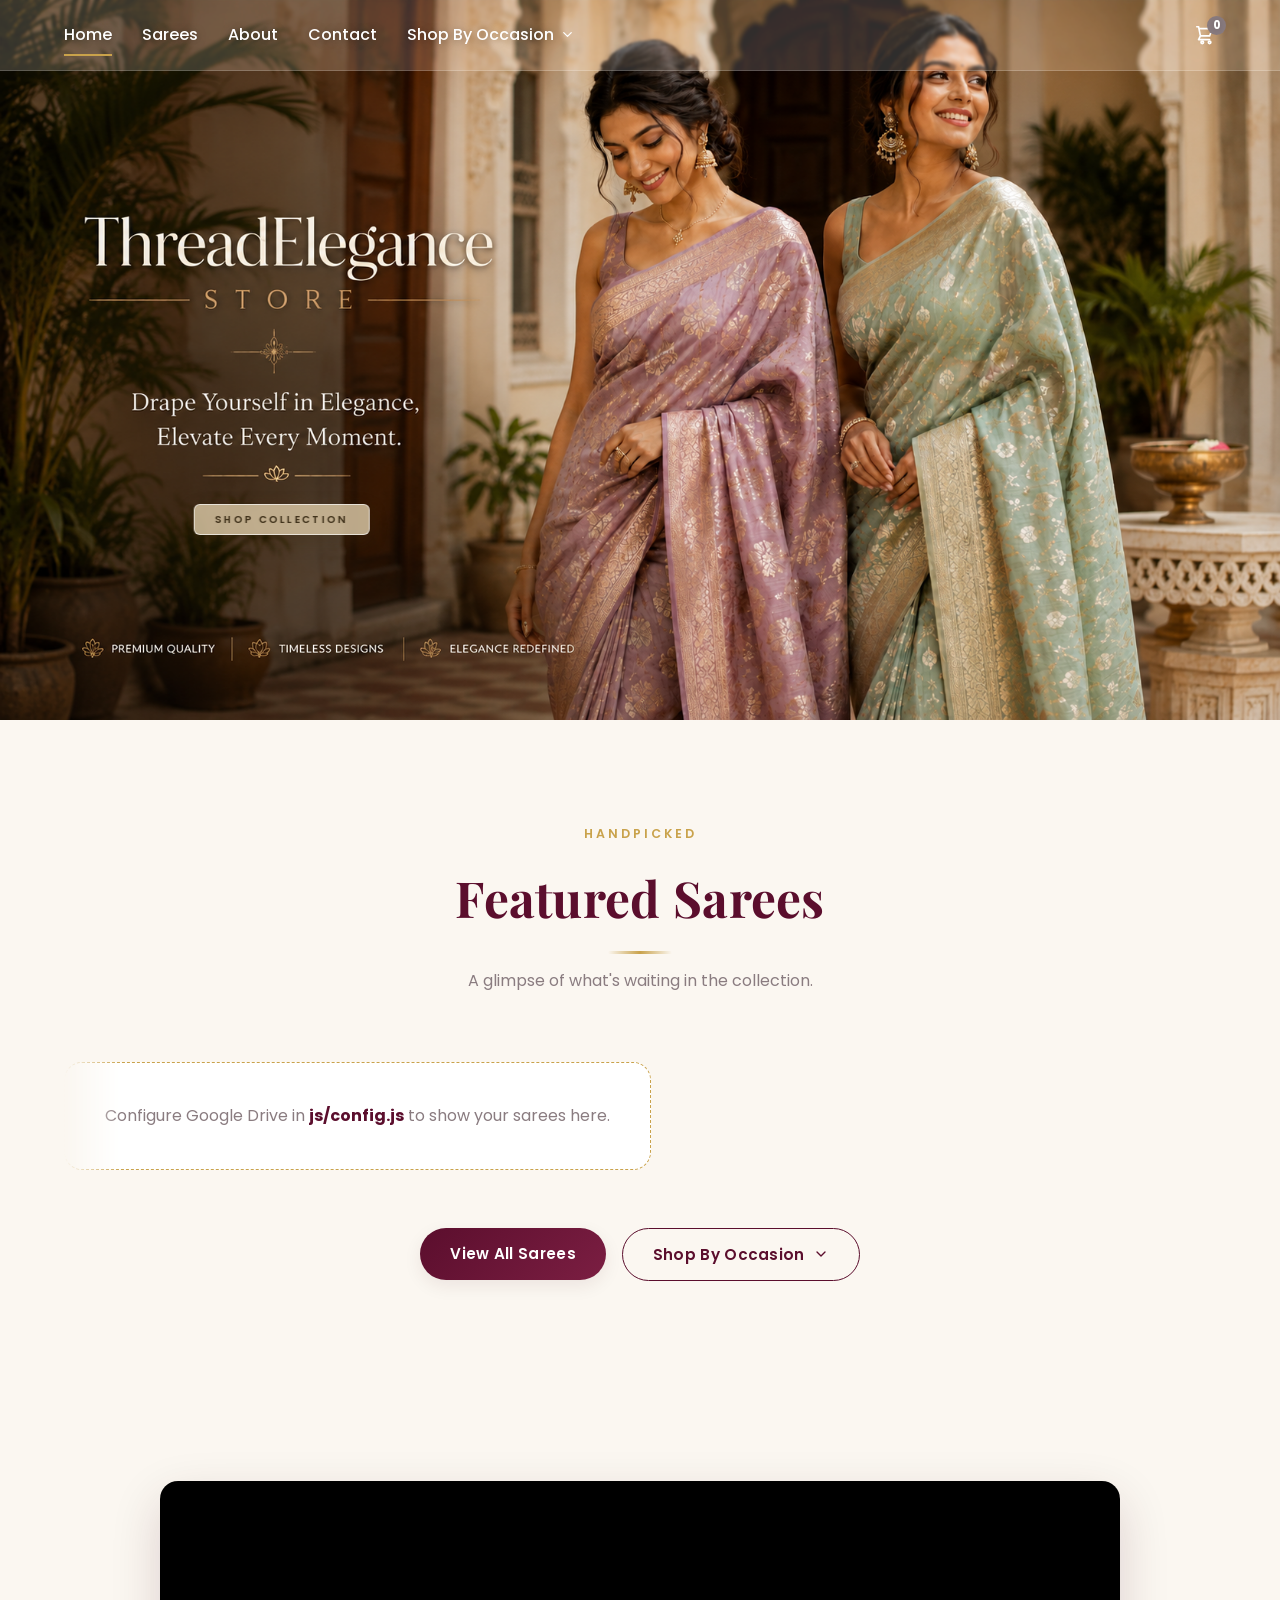
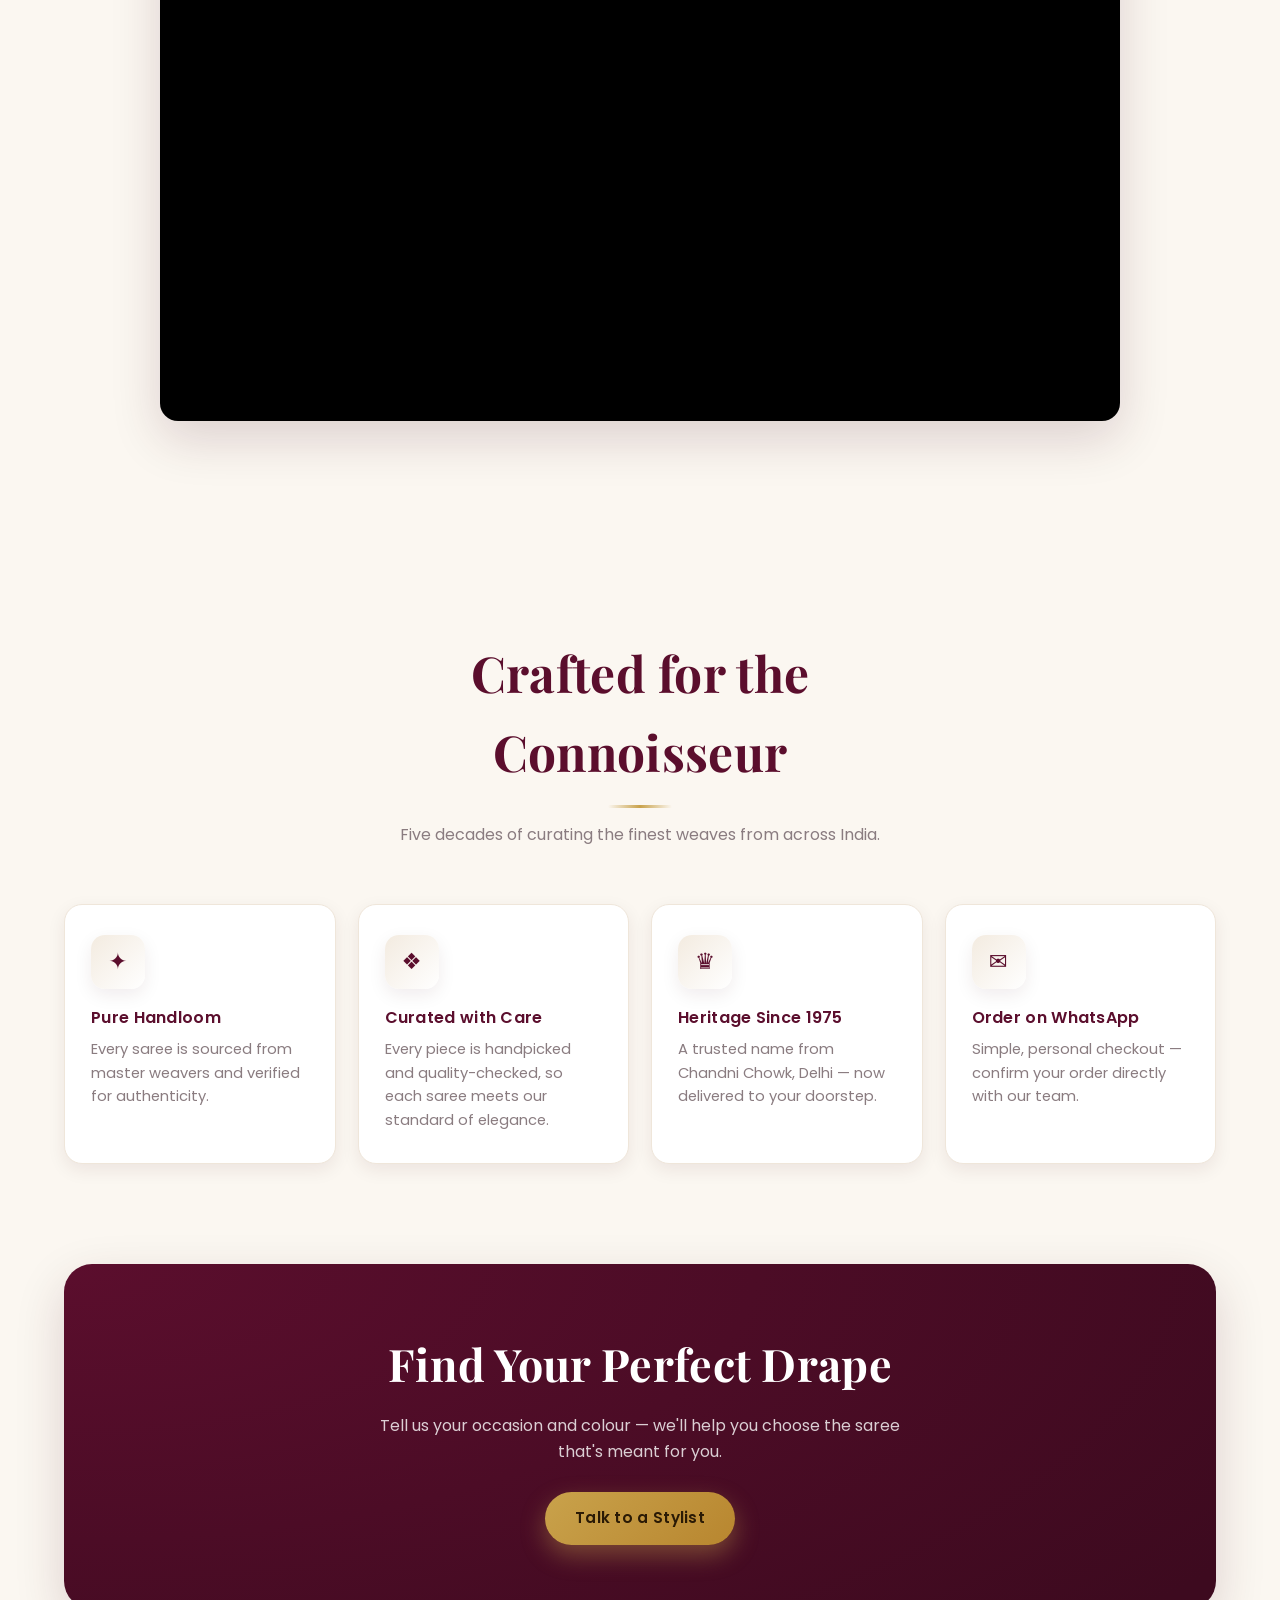
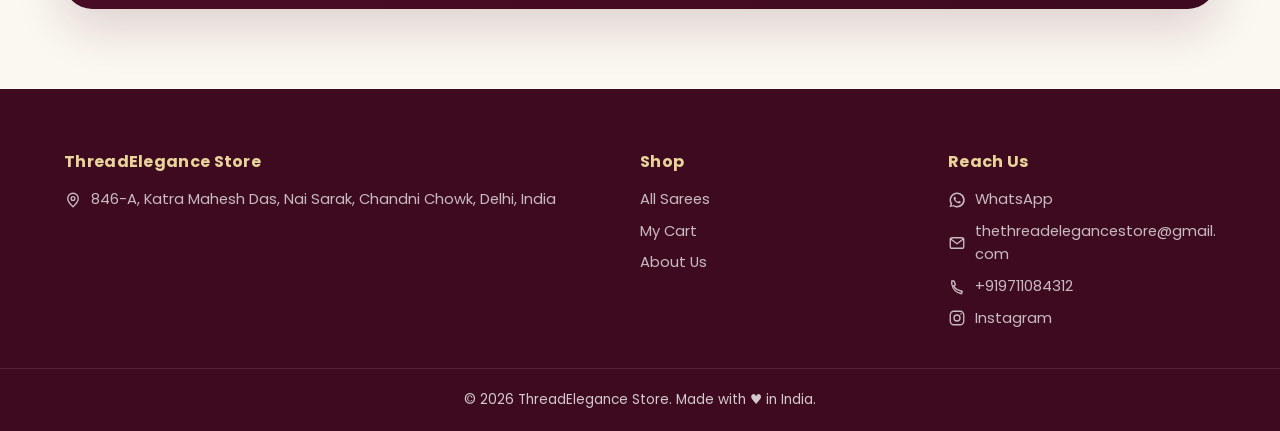
==== commit 281445dd: "Update index.html" ====
--- a/index.html
+++ b/index.html
@@ -15,7 +15,7 @@
   <link rel="dns-prefetch" href="https://drive.google.com">
   <link rel="stylesheet" href="https://fonts.googleapis.com/css2?family=Playfair+Display:ital,wght@0,500;0,700;1,600&family=Poppins:wght@300;400;500;600&display=swap" media="print" onload="this.media='all'">
   <noscript><link rel="stylesheet" href="https://fonts.googleapis.com/css2?family=Playfair+Display:ital,wght@0,500;0,700;1,600&family=Poppins:wght@300;400;500;600&display=swap"></noscript>
-  <link rel="stylesheet" href="css/styles.css?v=20260631" />
+  <link rel="stylesheet" href="css/styles.css?v=20260718" />
 </head>
 <body class="home">
   <div class="loader"><div class="ring"></div></div>
@@ -41,15 +41,9 @@
         <p>A glimpse of what's waiting in the collection.</p>
       </div>
       <div class="featured-slider" id="featuredSlider">
-        <button class="fc-arrow prev" type="button" aria-label="Previous sarees">
-          <svg viewBox="0 0 24 24" width="22" height="22" fill="none" stroke="currentColor" stroke-width="2" stroke-linecap="round" stroke-linejoin="round" aria-hidden="true"><path d="M15 18l-6-6 6-6"/></svg>
-        </button>
         <div class="featured-viewport">
           <div id="featured-grid" class="featured-track"></div>
         </div>
-        <button class="fc-arrow next" type="button" aria-label="Next sarees">
-          <svg viewBox="0 0 24 24" width="22" height="22" fill="none" stroke="currentColor" stroke-width="2" stroke-linecap="round" stroke-linejoin="round" aria-hidden="true"><path d="M9 6l6 6-6 6"/></svg>
-        </button>
       </div>
       <div class="center" style="margin-top:46px">
         <div class="home-shop-actions">
@@ -139,9 +133,11 @@
       </div>
       <div class="modal-info">
         <h2 data-mtitle>Saree</h2>
-        <p class="m-type" data-mtype></p>
+        <div class="m-meta">
+          <p class="m-type" data-mtype></p>
+          <div class="m-price gold-text" data-mprice></div>
+        </div>
         <p class="m-details" data-mdetails></p>
-        <div class="m-price gold-text" data-mprice></div>
         <div class="m-buy">
           <button class="btn btn-outline" data-mbuy style="justify-content:center">Buy Now</button>
           <button class="btn btn-primary" data-madd style="justify-content:center">Add to Cart</button>
@@ -207,14 +203,14 @@
     })();
   </script>
 
-  <!-- featured products: auto-running "train" carousel (every 5s, unlimited cards) -->
+  <!-- featured sarees: a single row of small cards that flows steadily to the
+       RIGHT (Card1 -> Card2 -> Card3 …). The set is duplicated so the pure-CSS
+       marquee loops seamlessly; hovering pauses it. -->
   <script>
     (async function () {
       const slider = document.getElementById("featuredSlider");
       const viewport = slider.querySelector(".featured-viewport");
       const grid = document.getElementById("featured-grid");      // the sliding track
-      const prevBtn = slider.querySelector(".fc-arrow.prev");
-      const nextBtn = slider.querySelector(".fc-arrow.next");
 
       grid.innerHTML = `<div class="skeleton"><div class="sk-img"></div><div class="sk-body"><div class="sk-line"></div><div class="sk-line short"></div></div></div>`.repeat(4);
 
@@ -222,15 +218,13 @@
         const { products } = await window.loadProductsFromDrive();
         // Featured sarees use the image naming F1_1.png, F2_1.png … Pick those
         // F-groups (ordered by their number); fall back to the whole catalog.
-        // No cap — every featured saree rides the carousel.
         const featured = products
           .filter((p) => /^F\d+$/i.test(p.group))
           .sort((a, b) => parseInt(a.group.slice(1), 10) - parseInt(b.group.slice(1), 10));
         const list = featured.length ? featured : products;
 
         if (!list.length) {
-          slider.classList.remove("is-carousel");
-          grid.style.display = "block";
+          slider.classList.remove("is-static");
           grid.innerHTML = `<div class="notice">Your sarees will appear here once your Google Drive is connected.<br>
             <small>Add your API key in <b>js/config.js</b> — see README.</small></div>`;
           return;
@@ -242,7 +236,7 @@
               <div class="card-media">
                 <img src="${p.cover || p.images[0]}" alt="${p.name}" loading="lazy" decoding="async"
                   srcset="${p.coverSrcset || ''}"
-                  sizes="(max-width:560px) 86vw, (max-width:860px) 46vw, 270px"
+                  sizes="(max-width:560px) 62vw, 300px"
                   data-alt="${p.coverAlt || (p.imagesAlt && p.imagesAlt[0]) || ''}"
                   onload="this.classList.add('loaded')"
                   onerror="window.driveImgError(this)">
@@ -258,22 +252,19 @@
                   <button class="btn btn-primary" data-add="${p.id}">Add to Cart</button>
                 </div>
               </div>
-            </div>`;
-
-        const TRANSITION = 850;   // slide animation length (ms)
-        const DELAY = 5000;       // advance one card every 5 seconds
-        const N = list.length;
-        let step = 0, index = 0, timer = null, animating = false, scrollable = false;
-
-        const visibleCount = () => {
-          const w = window.innerWidth;
-          if (w <= 560) return 1;
-          if (w <= 860) return 2;
-          if (w <= 1100) return 3;
-          return 4;
+            </div>
+          </div>`;
+
+        const SPEED = 60;          // marquee speed in px per second
+        const openFor = (id) => { const p = list.find((x) => x.id === id); if (p) window.openGallery(p); };
+
+        // Small, responsive card width so several sarees ride the row at once.
+        const cardWidth = () => {
+          const vw = viewport.clientWidth || window.innerWidth;
+          if (vw <= 560) return Math.max(168, Math.round(vw * 0.5));
+          if (vw <= 900) return 195;
+          return 215;
         };
-
-        const openFor = (id) => { const p = list.find((x) => x.id === id); if (p) window.openGallery(p); };
 
         function bind() {
           grid.querySelectorAll("[data-view]").forEach((b) =>
@@ -281,10 +272,7 @@
           grid.querySelectorAll(".card-media img").forEach((img) =>
             img.addEventListener("click", () => openFor(img.closest(".card").dataset.id)));
           grid.querySelectorAll(".card").forEach((card) => {
-            const warm = () => {
-              const p = list.find((x) => x.id === card.dataset.id);
-              if (p && typeof window.primeGallery === "function") window.primeGallery(p);
-            };
+            const warm = () => { const p = list.find((x) => x.id === card.dataset.id); if (p && typeof window.primeGallery === "function") window.primeGallery(p); };
             card.addEventListener("pointerenter", warm, { once: true });
             card.addEventListener("touchstart", warm, { once: true, passive: true });
           });
@@ -307,98 +295,50 @@
             }));
         }
 
-        function layout() {
-          const gap = parseFloat(getComputedStyle(grid).gap) || 24;
-          const vis = visibleCount();
-          const cardW = (viewport.clientWidth - gap * (vis - 1)) / vis;
-          grid.style.setProperty("--fc-card", cardW + "px");
-          step = cardW + gap;
+        // Render one copy to measure its exact stride, then repeat the set enough
+        // times to fill (viewport + one copy). The track starts shifted left by one
+        // copy (--fs-shift) and the CSS animates it back to 0 → rightward flow.
+        function build() {
+          const cw = cardWidth();
+          grid.style.setProperty("--fs-card", cw + "px");
+          grid.style.animation = "none";                 // freeze while measuring
+          grid.innerHTML = list.map(cardHTML).join("");
+
+          const gap = parseFloat(getComputedStyle(grid).gap) || 22;
+          // stride of ONE copy = sum of (card width + gap) for every card in it
+          const stride = list.reduce((sum, _, i) => sum + (grid.children[i]
+            ? grid.children[i].getBoundingClientRect().width : cw) + gap, 0) || list.length * (cw + gap);
+
+          const vw = viewport.clientWidth || window.innerWidth;
+
+          // Not enough cards to fill the row → centre them, no motion.
+          if (list.length < 3 || stride <= vw * 0.9) {
+            slider.classList.add("is-static");
+            grid.style.removeProperty("--fs-shift");
+            grid.style.removeProperty("--fs-dur");
+            grid.style.animation = "";
+            bind();
+            return;
+          }
+
+          slider.classList.remove("is-static");
+          const copies = Math.max(3, Math.ceil(vw / stride) + 2);
+          grid.innerHTML = Array.from({ length: copies }, () => list.map(cardHTML).join("")).join("");
+          grid.style.setProperty("--fs-shift", stride + "px");
+          grid.style.setProperty("--fs-dur", Math.max(12, Math.round(stride / SPEED)) + "s");
+          grid.style.animation = "";                     // hand control back to CSS keyframes
+          bind();
         }
-
-        function setPos(i, animate) {
-          grid.style.transition = animate ? `transform ${TRANSITION}ms cubic-bezier(.45,.05,.2,1)` : "none";
-          grid.style.transform = `translateX(${-(i * step)}px)`;
-        }
-
-        function next() {
-          if (animating || !scrollable) return;
-          animating = true; index++; setPos(index, true);
-        }
-        function prev() {
-          if (animating || !scrollable) return;
-          if (index <= 0) {
-            // hop to the cloned copy of the start (no animation), then glide back one
-            index = N; setPos(index, false); void grid.offsetWidth;
-            requestAnimationFrame(() => { animating = true; index = N - 1; setPos(index, true); });
-          } else {
-            animating = true; index--; setPos(index, true);
-          }
-        }
-
-        grid.addEventListener("transitionend", (e) => {
-          // Only the track's own slide counts — ignore card hover/tilt transforms
-          // (which also bubble up to this element).
-          if (e.target !== grid || e.propertyName !== "transform") return;
-          animating = false;
-          if (index >= N) { index = 0; setPos(0, false); }        // seamless wrap to the start
-          else if (index < 0) { index = N - 1; setPos(index, false); }
-        });
-
-        function stop() { if (timer) { clearInterval(timer); timer = null; } }
-        function start() { stop(); if (scrollable && !document.hidden) timer = setInterval(next, DELAY); }
-        function bump() { stop(); start(); }   // restart the countdown after a manual move
-
-        function buildTrack() {
-          const vis = visibleCount();
-          scrollable = N > vis;
-          grid.style.display = "";
-          // Append a full duplicate so advancing past the last card flows
-          // straight into a copy of the first — an endless "train".
-          grid.innerHTML = scrollable ? list.map(cardHTML).join("") + list.map(cardHTML).join("")
-                                       : list.map(cardHTML).join("");
-          slider.classList.toggle("is-carousel", scrollable);
-          slider.classList.toggle("is-static", !scrollable);
-          bind();
-          window.initTilt(grid);
-          layout();
-          index = 0; setPos(0, false);
-          start();
-        }
-
-        // Pause while the visitor is hovering / interacting; resume on leave.
-        slider.addEventListener("pointerenter", stop);
-        slider.addEventListener("pointerleave", start);
-        prevBtn.addEventListener("click", () => { prev(); bump(); });
-        nextBtn.addEventListener("click", () => { next(); bump(); });
-
-        // Touch swipe (phones, where the arrows are hidden).
-        let sx = null;
-        viewport.addEventListener("touchstart", (e) => { sx = e.touches[0].clientX; stop(); }, { passive: true });
-        viewport.addEventListener("touchend", (e) => {
-          if (sx !== null) {
-            const dx = e.changedTouches[0].clientX - sx;
-            if (Math.abs(dx) > 40) (dx < 0 ? next() : prev());
-            sx = null;
-          }
-          start();
-        }, { passive: true });
-
-        document.addEventListener("visibilitychange", () => { document.hidden ? stop() : start(); });
 
         let resizeT = null;
         window.addEventListener("resize", () => {
           clearTimeout(resizeT);
-          resizeT = setTimeout(() => {
-            const wasScrollable = scrollable;
-            if ((N > visibleCount()) !== wasScrollable) { buildTrack(); }   // crossed a breakpoint
-            else { layout(); index = Math.min(index, N); setPos(index, false); }
-          }, 150);
+          resizeT = setTimeout(build, 200);
         });
 
-        buildTrack();
+        build();
       } catch (e) {
-        slider.classList.remove("is-carousel");
-        grid.style.display = "block";
+        slider.classList.remove("is-static");
         grid.innerHTML = `<div class="notice">Configure Google Drive in <b>js/config.js</b> to show your sarees here.</div>`;
       }
     })();
--- a/css/styles.css
+++ b/css/styles.css
@@ -114,6 +114,11 @@
 /* ---- Home page navbar: brand lives in the hero image, so hide it; the bar is
    solid with dark links (the photo sits below the bar, not behind it). ---- */
 body.home .brand { display: none; }
+/* Once the visitor scrolls past the hero (where the logo is baked into the
+   image), reveal the "ThreadElegance Store" wordmark in the bar like the other
+   pages — on mobile and desktop alike. */
+body.home .navbar.scrolled .brand { display: flex; }
+body.home .navbar.scrolled .nav-inner { justify-content: space-between; }
 body.home .navbar { background: rgba(251,247,241,.92); backdrop-filter: blur(14px);
   -webkit-backdrop-filter: blur(14px); box-shadow: var(--shadow-sm); }
 /* Home: light frosted-glass transparent bar over the hero photo (all screens),
@@ -481,7 +486,7 @@
 }
 
 /* ---------- product grid + 3D cards ---------- */
-.product-grid { display: grid; grid-template-columns: repeat(auto-fill, minmax(min(100%, 190px),1fr)); gap: clamp(12px, 1.6vw, 22px); }
+.product-grid { display: grid; grid-template-columns: repeat(auto-fill, minmax(min(100%, 165px),1fr)); gap: clamp(12px, 1.5vw, 20px); }
 .card { perspective: 1100px; }
 .card-inner {
   position: relative; background: #fff; border-radius: var(--radius); overflow: hidden;
@@ -521,7 +526,7 @@
 /* Touch devices have no hover, so always show the "View Gallery" button and let
    a single tap on the image / button open the saree straight away. */
 @media (hover: none) { .card-view { transform: none; opacity: 1; } }
-.card-body { padding: 13px 15px 13px; transform: translateZ(40px); }
+.card-body { padding: 13px 11px; transform: translateZ(40px); }
 .card-body h3 { font-size: 1.02rem; color: var(--wine); font-family: var(--font-serif); margin-bottom: 4px;
   line-height: 1.3; min-height: 2.6em; display: -webkit-box; -webkit-line-clamp: 2;
   -webkit-box-orient: vertical; overflow: hidden; }
@@ -533,19 +538,23 @@
 /* On wider (web) screens the price gets its own line and the quantity stepper
    sits right next to the "Add to Cart" button. On phones the price + stepper
    share the top line and the button drops to a full-width line below. */
-.card-foot { display: flex; flex-wrap: wrap; align-items: center;
-  gap: 10px; margin-top: 12px; }
+/* Grid footer: the price spans the full width on its own row, then "Buy Now" and
+   "Add to Cart" always sit side by side as two equal columns (same width AND
+   height) — never stacking — even on the smaller cards. */
+.card-foot { display: grid; grid-template-columns: 1fr 1fr; align-items: stretch;
+  gap: 6px; margin-top: 12px; }
 .price { font-size: 1.02rem; font-weight: 700; color: var(--ink); min-width: 0; line-height: 1.25; }
 .price small { color: var(--muted); font-weight: 500; font-size: .76rem; }
-.card-foot .price { flex: 1 1 100%; }
-.card-foot .qty { flex: 0 0 auto; }
+.card-foot .price { grid-column: 1 / -1; }
+.card-foot .qty { grid-column: 1 / -1; }
 /* Compact, modern product-card actions: smaller text, sleek rounded-rect
    buttons with a refined shadow and crisp hover/press feedback.
-   flex: 1 1 auto + nowrap keeps each label on one line and lets the pair wrap
-   to two rows on a narrow card instead of breaking the text mid-word. */
-.card-foot .btn { flex: 1 1 auto; justify-content: center; gap: 6px; white-space: nowrap;
-  padding: 8px 12px; font-size: .76rem; font-weight: 600; letter-spacing: .2px;
-  border-radius: 11px; line-height: 1.1; }
+   flex: 1 1 0 + min-width:0 keeps "Buy Now" and "Add to Cart" side by side on a
+   single row, shrinking to fit even on the smaller cards instead of stacking. */
+.card-foot .btn { width: 100%; min-width: 0; justify-content: center; gap: 4px;
+  white-space: nowrap; overflow: hidden; text-overflow: ellipsis;
+  padding: 9px 6px; font-size: .62rem; font-weight: 500; letter-spacing: .2px;
+  border-radius: 10px; line-height: 1.15; }
 .card-foot .btn-primary { box-shadow: 0 5px 14px rgba(91,14,45,.2); }
 .card-foot .btn-outline { border-width: 1.4px; }
 @media (hover: hover) {
@@ -575,43 +584,53 @@
   .product-grid--featured { grid-template-columns: repeat(2, 1fr); gap: clamp(16px, 2.4vw, 26px); }
 }
 
-/* ---------- featured sarees: auto-running "train" carousel ----------
-   A horizontal row of cards slides left one card at a time every few seconds
-   and loops seamlessly (a duplicate set is appended in JS). The viewport is
-   feathered at both edges with a soft mask so cards glide in/out elegantly. */
-.featured-slider { position: relative; }
-.featured-viewport { overflow: hidden; padding: 10px 2px 6px;
-  -webkit-mask-image: linear-gradient(90deg, transparent 0, #000 2.5%, #000 97.5%, transparent 100%);
-          mask-image: linear-gradient(90deg, transparent 0, #000 2.5%, #000 97.5%, transparent 100%); }
-.featured-slider.is-static .featured-viewport { -webkit-mask-image: none; mask-image: none; }
-.featured-track { display: flex; gap: clamp(16px, 2vw, 28px); will-change: transform; }
-.featured-track .card, .featured-track .skeleton { flex: 0 0 var(--fc-card, 260px); }
-/* Too few sarees to scroll → just centre them, no looping. */
-.featured-slider.is-static .featured-track { justify-content: center; flex-wrap: wrap; }
+/* ---------- featured sarees: leftward "train" marquee ----------
+   Cards sit in ONE horizontal row (flex, never wrapping) and the whole strip
+   glides steadily to the LEFT forever. The card set is duplicated in JS; the
+   track animates from 0 to exactly one copy width (--fs-shift), so it loops
+   with no gap or jump. Edges are feathered; hover pauses. */
+.featured-slider { position: relative; overflow: hidden;
+  -webkit-mask-image: linear-gradient(90deg, transparent 0, #000 5%, #000 95%, transparent 100%);
+          mask-image: linear-gradient(90deg, transparent 0, #000 5%, #000 95%, transparent 100%); }
+.featured-viewport { overflow: visible; padding: 12px 0; }
+
+.featured-track {
+  display: flex !important;
+  flex-flow: row nowrap !important;
+  align-items: stretch;
+  gap: clamp(16px, 2vw, 26px);
+  width: max-content;
+  will-change: transform;
+  animation: featuredFlow var(--fs-dur, 32s) linear infinite;
+}
+.featured-track .card,
+.featured-track .skeleton {
+  flex: 0 0 var(--fs-card, 220px);
+  width: var(--fs-card, 220px);
+  position: static;
+  transform: none;
+  opacity: 1;
+}
+.featured-slider:hover .featured-track { animation-play-state: paused; }
+
+/* Too few sarees to fill a row → just centre them, no motion. */
+.featured-slider.is-static { -webkit-mask-image: none; mask-image: none; }
+.featured-slider.is-static .featured-track {
+  animation: none; width: 100%; flex-wrap: wrap !important;
+  justify-content: center;
+}
+
+@keyframes featuredFlow {
+  from { transform: translate3d(0, 0, 0); }
+  to   { transform: translate3d(calc(-1 * var(--fs-shift, 0px)), 0, 0); }
+}
+
 @media (min-width: 861px) {
-  .featured-track .card-body h3 { font-size: 1.12rem; }
-  .featured-track .price { font-size: 1.1rem; }
-}
-
-/* glassy circular nav arrows, shown only when the carousel is actually running */
-.fc-arrow { display: none; position: absolute; top: 50%; transform: translateY(-50%); z-index: 6;
-  width: 48px; height: 48px; border-radius: 50%; border: 1px solid #ead9bf;
-  background: rgba(255,255,255,.92); color: var(--wine); cursor: pointer;
-  box-shadow: var(--shadow-md); backdrop-filter: blur(8px); -webkit-backdrop-filter: blur(8px);
-  transition: background .25s var(--ease), transform .25s var(--ease), color .25s var(--ease);
-  -webkit-tap-highlight-color: transparent; }
-.featured-slider.is-carousel .fc-arrow { display: grid; place-items: center; }
-.fc-arrow.prev { left: -12px; }
-.fc-arrow.next { right: -12px; }
-@media (hover: hover) {
-  .fc-arrow:hover { background: var(--wine); color: #fff; transform: translateY(-50%) scale(1.07); }
-}
-.fc-arrow:active { transform: translateY(-50%) scale(.95); }
-@media (max-width: 700px) {
-  .featured-slider.is-carousel .fc-arrow { display: none; }   /* phones: swipe + autoplay */
+  .featured-track .card-body h3 { font-size: 1.05rem; }
+  .featured-track .price { font-size: 1.05rem; }
 }
 @media (prefers-reduced-motion: reduce) {
-  .featured-track { transition: none !important; }
+  .featured-track { animation: none; }
 }
 
 /* ---------- responsive YouTube video ---------- */
@@ -663,7 +682,7 @@
    pinches the photo — our own handler zooms just the picture instead. When a
    slide is zoomed in we switch to touch-action: none so dragging pans the
    picture rather than scrolling the modal. */
-.mg-stage { position: relative; flex: 1; min-height: 0; overflow: hidden; touch-action: pan-y; }
+.mg-stage { position: relative; flex: 1; min-height: 0; overflow: hidden; touch-action: pan-y; background: #000; }
 .mg-stage.zoomed { touch-action: none; cursor: grab; }
 .mg-stage.zoomed.grabbing { cursor: grabbing; }
 /* Horizontal slider: all slides sit side by side and the track translates. */
@@ -705,10 +724,10 @@
   .mg-slide .mg-hi { transition: none; }
 }
 .mg-arrow { position: absolute; top: 50%; transform: translateY(-50%); width: 44px; height: 44px; border-radius: 50%;
-  border: none; background: var(--gold); color: #2a1a05; cursor: pointer; display: grid; place-items: center;
-  font-size: 1.3rem; backdrop-filter: blur(6px); transition: .25s; z-index: 3;
-  touch-action: manipulation; -webkit-tap-highlight-color: transparent; }
-@media (hover: hover) { .mg-arrow:hover { background: var(--gold-light); color: #2a1a05; } }
+  border: none; background: rgba(255,255,255,.92); color: var(--wine); cursor: pointer; display: grid; place-items: center;
+  font-size: 1.3rem; box-shadow: var(--shadow-md); backdrop-filter: blur(8px); -webkit-backdrop-filter: blur(8px);
+  transition: .25s; z-index: 3; touch-action: manipulation; -webkit-tap-highlight-color: transparent; }
+@media (hover: hover) { .mg-arrow:hover { background: #fff; color: var(--wine); } }
 .mg-arrow.prev { left: 14px; } .mg-arrow.next { right: 14px; }
 .mg-thumbs { display: flex; gap: 10px; padding: 14px; overflow-x: auto; background: #160611; }
 .mg-thumbs img { width: 64px; height: 84px; object-fit: cover; border-radius: 8px; cursor: pointer; opacity: .55;
@@ -720,12 +739,16 @@
 .modal-info .m-color { display: inline-flex; align-items: center; gap: 8px; font-weight: 600; margin-bottom: 18px; }
 .modal-info .m-color .dot { width: 16px; height: 16px; border-radius: 50%; }
 .modal-info .m-type { display: inline-flex; align-items: center; gap: 6px; align-self: flex-start;
-  margin-bottom: 16px; padding: 6px 14px; border-radius: 999px; font-size: .9rem; font-weight: 600;
-  color: var(--wine); background: var(--ivory-2); border: 1px solid #ecdfcb; }
+  margin-bottom: 16px; padding: 0; border-radius: 0; font-size: .9rem; font-weight: 600;
+  color: var(--wine); background: none; border: 0; }
 .modal-info .m-type .m-type-label { color: var(--muted); font-weight: 600; }
 .modal-info .m-details { color: #5a4d51; flex: 1 1 auto; min-height: 0; overflow-y: auto; margin-bottom: 22px;
   padding-right: 6px; -webkit-overflow-scrolling: touch; overscroll-behavior: contain; }
 .modal-info .m-price { font-size: 1.8rem; font-weight: 700; margin-bottom: 18px; }
+/* Price sits on the same row as the "Saree Cloth" tag, above the description. */
+.modal-info .m-meta { display: flex; align-items: center; flex-wrap: wrap; gap: 12px 14px; margin-bottom: 18px; }
+.modal-info .m-meta .m-type { margin-bottom: 0; align-self: auto; }
+.modal-info .m-meta .m-price { margin-bottom: 0; }
 /* Mirror the product card: a "Buy Now" (outline) + "Add to Cart" (primary)
    pair sharing the row, each growing to fill the available width. */
 .modal-info .m-buy { display: flex; align-items: center; gap: 12px; flex-wrap: wrap; }
@@ -748,13 +771,36 @@
      bottom shows this dark colour, never the website behind it. */
   .modal { background: #160611; }
   .modal-card { grid-template-columns: 1fr; margin: 0; height: auto; min-height: 100%; max-height: none; border-radius: 0;
-    overflow: visible; overscroll-behavior: contain; }
+    overflow: visible; overscroll-behavior: contain;
+    /* No pop transform on phones: a transformed ancestor would trap the
+       position:fixed action bar inside the card instead of the viewport. */
+    animation: none; }
   .modal-gallery { overflow: visible; }
   .mg-stage { min-height: 46vh; }
   .modal-info { padding: 26px 22px; overflow: visible; }
   /* The whole modal scrolls on phones, so let the description flow naturally
      instead of becoming its own scroll region. */
   .modal-info .m-details { overflow-y: visible; min-height: 0; padding-right: 0; }
+
+  /* Keep the "Buy Now" + "Add to Cart" actions pinned to the bottom of the
+     screen so they're always reachable while the shopper scrolls the saree's
+     photos and details. Reserve space below the info so nothing hides behind. */
+  .modal-info { padding-bottom: 92px; }
+  .modal.open .modal-info .m-buy {
+    position: fixed; left: 0; right: 0; bottom: 0; z-index: 260;
+    display: flex; flex-wrap: nowrap; gap: 10px;
+    /* The cream group extends a few px past the very bottom edge (margin-bottom
+       cancelled by matching padding) so the dark page-behind never shows as a
+       hairline under it. Buttons keep their position — they aren't pushed up. */
+    padding: 10px 14px calc(env(safe-area-inset-bottom, 0px) + 18px);
+    margin-bottom: -6px;
+    background: var(--ivory); border-top: 0;
+    box-shadow: 0 -10px 24px rgba(0, 0, 0, .10);
+  }
+  .modal.open .modal-info .m-buy .btn {
+    flex: 1 1 0; min-width: 0; width: auto; justify-content: center;
+    padding: 13px 14px; font-size: .92rem; white-space: nowrap;
+  }
 }
 
 /* ---------- toast / snackbar ---------- */
@@ -775,7 +821,7 @@
 .notice { text-align: center; padding: 40px; border-radius: var(--radius); background: #fff;
   border: 1px dashed var(--gold); color: var(--muted); }
 .notice b { color: var(--wine); }
-.skeleton-grid { display: grid; grid-template-columns: repeat(auto-fill, minmax(min(100%, 190px),1fr)); gap: clamp(12px, 1.6vw, 22px); }
+.skeleton-grid { display: grid; grid-template-columns: repeat(auto-fill, minmax(min(100%, 165px),1fr)); gap: clamp(12px, 1.5vw, 20px); }
 .skeleton { border-radius: var(--radius); overflow: hidden; background: #fff; box-shadow: var(--shadow-sm); }
 .skeleton .sk-img { aspect-ratio: 3/4; background: linear-gradient(100deg, #f0e8dc 30%, #f8f2e8 50%, #f0e8dc 70%);
   background-size: 200% 100%; animation: shimmer 1.4s infinite; }
@@ -986,7 +1032,8 @@
   .card-foot .price { flex: 1 1 auto; }
   .qty button { width: 28px; height: 30px; font-size: .95rem; }
   .qty input { width: 30px; height: 30px; }
-  .card-foot .btn { flex: 1 1 100%; width: 100%; padding: 8px 12px; font-size: .74rem; border-radius: 10px; justify-content: center; }
+  .card-foot .btn { width: 100%; min-width: 0; padding: 9px 5px; font-size: .62rem; font-weight: 500;
+    white-space: nowrap; border-radius: 10px; justify-content: center; }
   .badge-color { top: 8px; left: 8px; padding: 4px 8px; font-size: .66rem; }
   .card-view { right: 8px; bottom: 8px; padding: 6px 10px; font-size: .72rem; opacity: 1; transform: none; }
   /* Cart row: image + details on top, price/remove on their own line below
